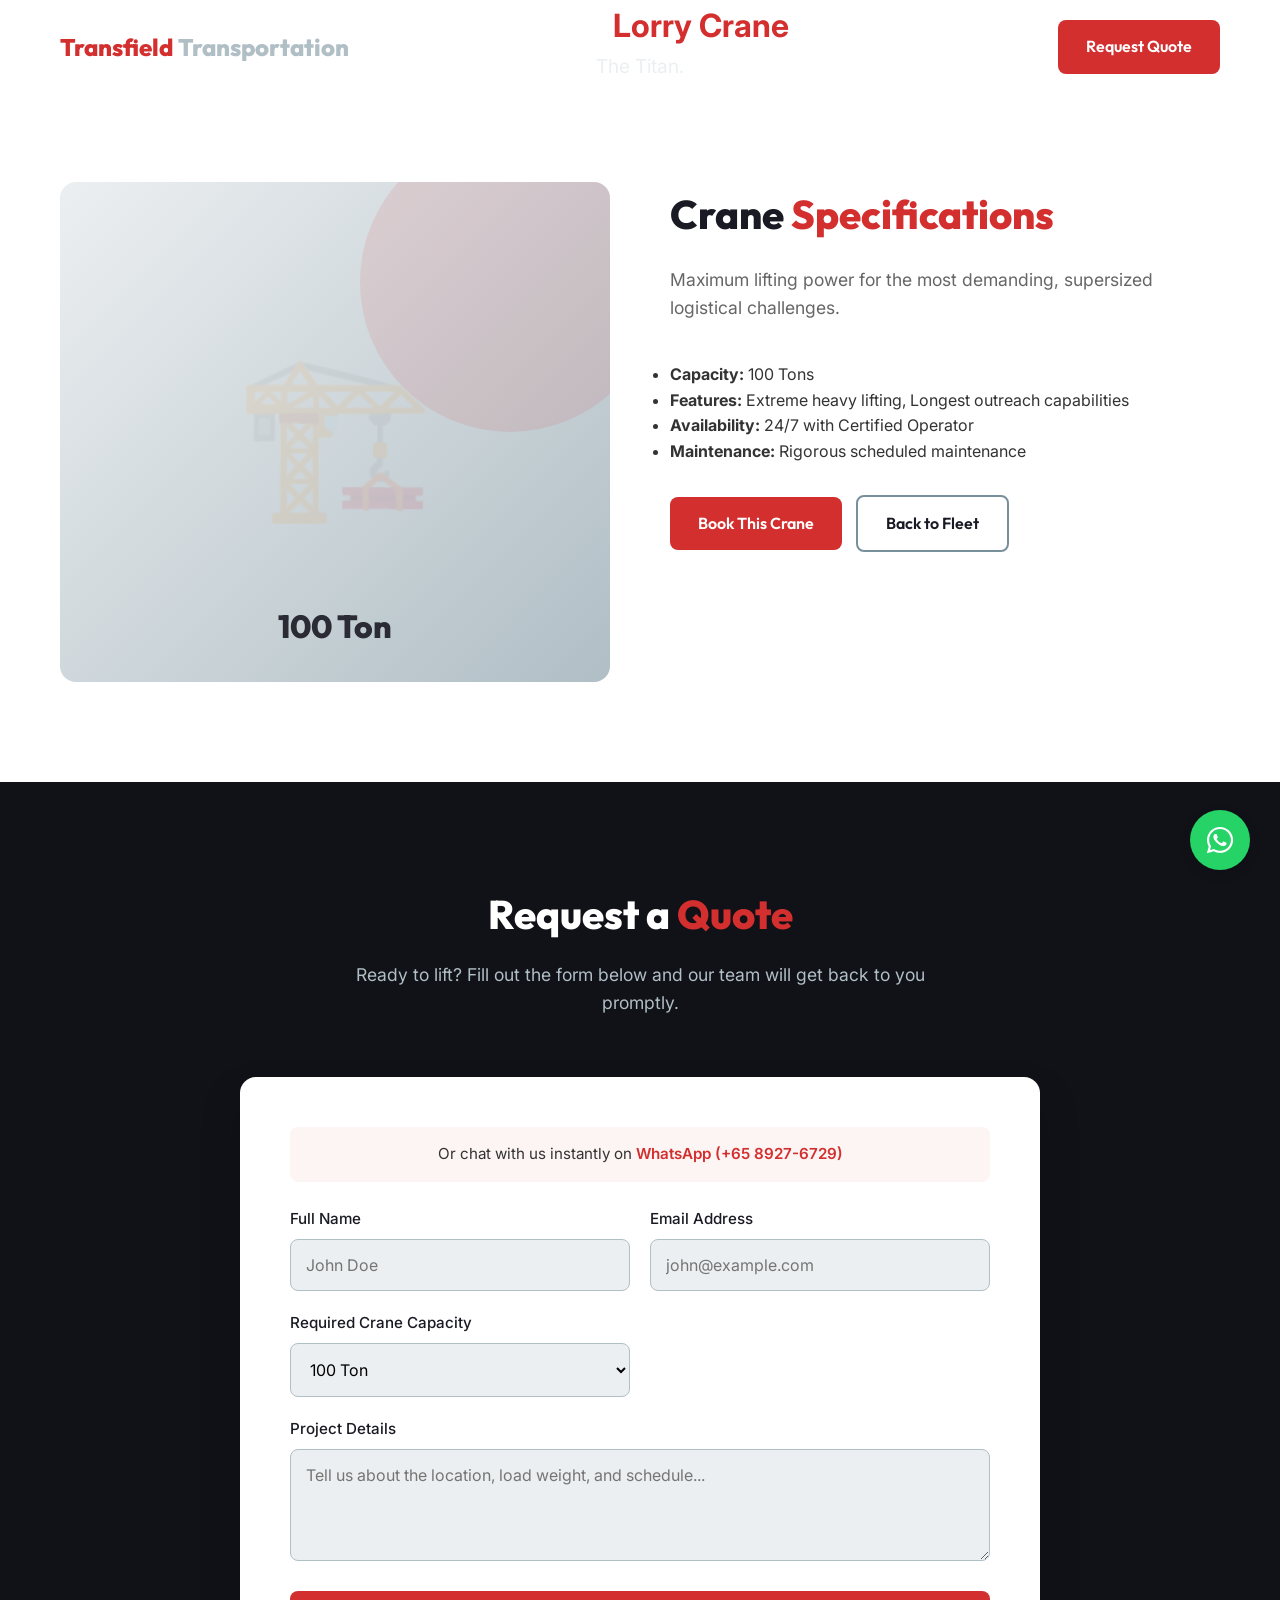
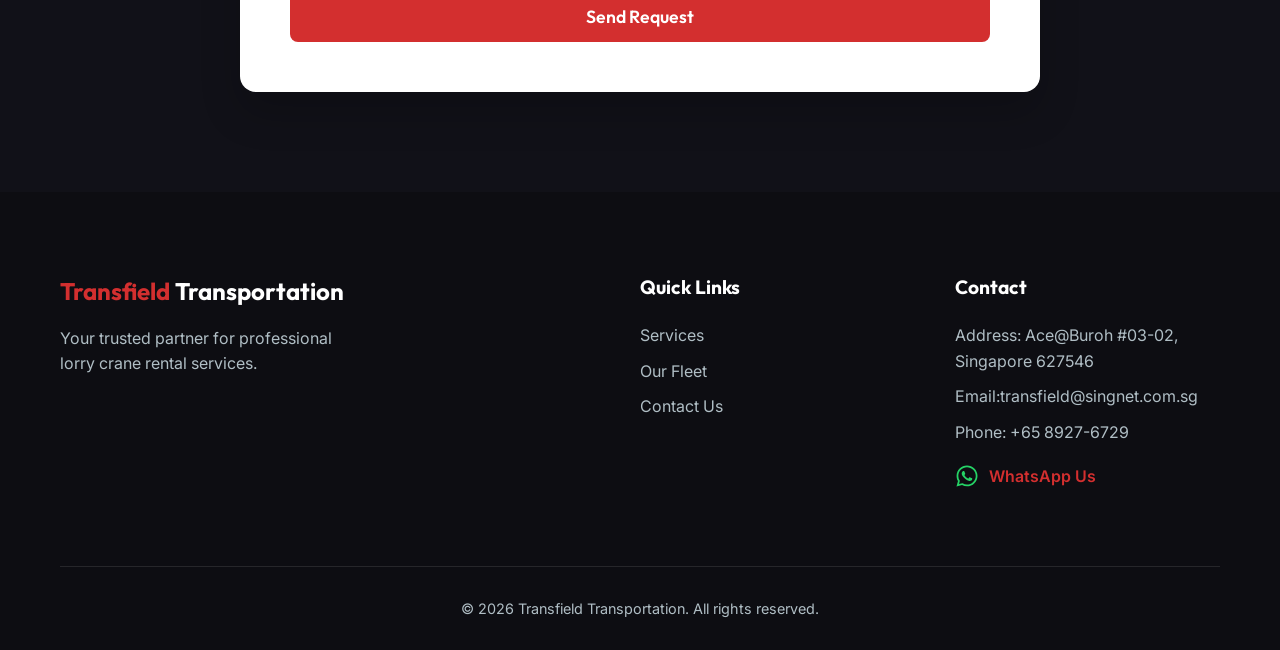
==== 100-ton.html @ 5f8f8758 "Add files via upload" ====
<!DOCTYPE html>
<html lang="en">
<head>
    <meta charset="UTF-8">
    <meta name="viewport" content="width=device-width, initial-scale=1.0">
    <title>100 Ton Lorry Crane Rental - Transfield Transportation</title>
    <meta name="description" content="Rent our 100 Ton lorry crane. The Titan. Maximum lifting power for the most demanding, supersized logistical challenges.">
    <link href="https://fonts.googleapis.com/css2?family=Outfit:wght@300;400;600;800&family=Inter:wght@400;500;700&display=swap" rel="stylesheet">
    <link rel="stylesheet" href="styles.css">
</head>
<body>
    <!-- Navigation -->
    <nav class="navbar scrolled" id="navbar">
        <div class="container nav-container">
            <a href="#" class="logo">
                <span class="logo-red">Transfield</span>
                <span class="logo-silver">Transportation</span>
            </a>
            <div class="nav-links">
                <a href="index.html#services">Services</a>
                <a href="index.html#fleet">Our Fleet</a>
                <a href="index.html#why-us">Why Choose Us</a>
                <a href="#contact" class="btn btn-primary">Request Quote</a>
            </div>
            <div class="hamburger" id="hamburger">
                <span></span>
                <span></span>
                <span></span>
            </div>
        </div>
    </nav>

    <!-- Page Hero Section -->
    <header class="page-hero">
        <div class="page-hero-overlay"></div>
        <div class="container hero-content text-center">
            <h1 class="fade-up text-white">100 Ton <span class="text-red">Lorry Crane</span></h1>
            <p class="fade-up delay-1 mx-auto text-white" style="margin: 0 auto; color: var(--clr-silver-light); font-size: 1.2rem;">The Titan.</p>
        </div>
    </header>

    <!-- Specs Section -->
    <section class="crane-specs section-padding">
        <div class="container">
            <div class="grid why-grid items-center">
                <div class="why-image fade-in">
                    <div class="image-placeholder">
                        <div class="circle-graphic"></div>
                        <div class="crane-silhouette">🏗️</div>
                        <div style="position: absolute; bottom: 30px; font-weight: 800; color: var(--clr-dark); font-family: var(--font-heading); font-size: 2rem; opacity: 0.9;">100 Ton</div>
                    </div>
                </div>
                <div class="why-content fade-up delay-1">
                    <h2>Crane <span class="text-red">Specifications</span></h2>
                    <p>Maximum lifting power for the most demanding, supersized logistical challenges.</p>
                    <ul class="spec-list">
                        <li><strong>Capacity:</strong> <span>100 Tons</span></li>
                        <li><strong>Features:</strong> <span>Extreme heavy lifting, Longest outreach capabilities</span></li>
                        <li><strong>Availability:</strong> <span>24/7 with Certified Operator</span></li>
                        <li><strong>Maintenance:</strong> <span>Rigorous scheduled maintenance</span></li>
                    </ul>
                    <div style="margin-top: 30px;">
                        <a href="#contact" class="btn btn-primary">Book This Crane</a>
                        <a href="index.html#fleet" class="btn btn-outline" style="color: var(--clr-dark); border-color: var(--clr-silver-dark); margin-left: 10px;" onmouseover="this.style.backgroundColor='var(--clr-silver-light)'" onmouseout="this.style.backgroundColor='transparent'">Back to Fleet</a>
                    </div>
                </div>
            </div>
        </div>
    </section>

    <!-- Contact Section -->
    <section class="contact section-padding bg-dark" id="contact">
        <div class="container">
            <div class="section-header text-center fade-in">
                <h2>Request a <span class="text-red">Quote</span></h2>
                <p>Ready to lift? Fill out the form below and our team will get back to you promptly.</p>
            </div>
            <div class="contact-form-wrapper fade-up">
                <div class="contact-methods">
                    <p class="contact-alternative">Or chat with us instantly on <a
                            href="https://api.whatsapp.com/send?phone=6589276729" target="_blank"
                            class="whatsapp-link">WhatsApp (+65 8927-6729)</a></p>
                </div>
                <form id="quoteForm" class="contact-form">
                    <div class="form-group">
                        <label for="name">Full Name</label>
                        <input type="text" id="name" required placeholder="John Doe">
                    </div>
                    <div class="form-group">
                        <label for="email">Email Address</label>
                        <input type="email" id="email" required placeholder="john@example.com">
                    </div>
                    <div class="form-group">
                        <label for="crane-type">Required Crane Capacity</label>
                        <select id="crane-type" required>
                            <option value="" disabled selected>Select an option</option>
                            <option value="25">25 Ton</option>
                            <option value="50">50 Ton</option>
                            <option value="80">80 Ton</option>
                            <option value="100" selected>100 Ton</option>
                            <option value="unsure">Not Sure / Consult Me</option>
                        </select>
                    </div>
                    <div class="form-group full-width">
                        <label for="message">Project Details</label>
                        <textarea id="message" rows="4" required
                            placeholder="Tell us about the location, load weight, and schedule..."></textarea>
                    </div>
                    <button type="submit" class="btn btn-primary btn-submit full-width">Send Request</button>
                </form>
            </div>
        </div>
    </section>

    <!-- Footer -->
    <footer class="footer">
        <div class="container">
            <div class="footer-grid">
                <div class="footer-brand">
                    <h3><span class="text-red">Transfield</span> Transportation</h3>
                    <p>Your trusted partner for professional lorry crane rental services.</p>
                </div>
                <div class="footer-links">
                    <h4>Quick Links</h4>
                    <a href="#services">Services</a>
                    <a href="#fleet">Our Fleet</a>
                    <a href="#contact">Contact Us</a>
                </div>
                <div class="footer-contact">
                    <h4>Contact</h4>
                    <p>Address: Ace@Buroh #03-02, Singapore 627546</p>
                    <p>Email:transfield@singnet.com.sg</p>
                    <p>Phone: +65 8927-6729</p>
                    <p><a href="https://api.whatsapp.com/send?phone=6589276729" target="_blank" class="whatsapp-link">
                            <svg class="whatsapp-icon" xmlns="http://www.w3.org/2000/svg" viewBox="0 0 448 512"
                                fill="#25D366">
                                <path
                                    d="M380.9 97.1C339 55.1 283.2 32 223.9 32c-122.4 0-222 99.6-222 222 0 39.1 10.2 77.3 29.6 111L0 480l117.7-30.9c32.4 17.7 68.9 27 106.1 27h.1c122.3 0 224.1-99.6 224.1-222 0-59.3-25.2-115-67.1-157zm-157 341.6c-33.2 0-65.7-8.9-94-25.7l-6.7-4-69.8 18.3L72 359.2l-4.4-7c-18.5-29.4-28.2-63.3-28.2-98.2 0-101.7 82.8-184.5 184.6-184.5 49.3 0 95.6 19.2 130.4 54.1 34.8 34.9 56.2 81.2 56.1 130.5 0 101.8-84.9 184.6-186.6 184.6zm101.2-138.2c-5.5-2.8-32.8-16.2-37.9-18-5.1-1.9-8.8-2.8-12.5 2.8-3.7 5.6-14.3 18-17.6 21.8-3.2 3.7-6.5 4.2-12 1.4-32.6-16.3-54-29.1-75.5-66-5.7-9.8 5.7-9.1 16.3-30.3 1.8-3.7.9-6.9-.5-9.7-1.4-2.8-12.5-30.1-17.1-41.2-4.5-10.8-9.1-9.3-12.5-9.5-3.2-.2-6.9-.2-10.6-.2-3.7 0-9.7 1.4-14.8 6.9-5.1 5.6-19.4 19-19.4 46.3 0 27.3 19.9 53.7 22.6 57.4 2.8 3.7 39.1 59.7 94.8 83.8 35.2 15.2 49 16.5 66.6 13.9 10.7-1.6 32.8-13.4 37.4-26.4 4.6-13 4.6-24.1 3.2-26.4-1.3-2.5-5-3.9-10.5-6.6z" />
                            </svg> WhatsApp Us</a></p>
                </div>
            </div>
            <div class="footer-bottom">
                <p>&copy; 2026 Transfield Transportation. All rights reserved.</p>
            </div>
        </div>
    </footer>

    <!-- Floating WhatsApp Button -->
    <a href="https://api.whatsapp.com/send?phone=6589276729" target="_blank" class="floating-whatsapp"
        aria-label="Chat with us on WhatsApp">
        <svg class="whatsapp-icon" xmlns="http://www.w3.org/2000/svg" viewBox="0 0 448 512" fill="#ffffff">
            <path
                d="M380.9 97.1C339 55.1 283.2 32 223.9 32c-122.4 0-222 99.6-222 222 0 39.1 10.2 77.3 29.6 111L0 480l117.7-30.9c32.4 17.7 68.9 27 106.1 27h.1c122.3 0 224.1-99.6 224.1-222 0-59.3-25.2-115-67.1-157zm-157 341.6c-33.2 0-65.7-8.9-94-25.7l-6.7-4-69.8 18.3L72 359.2l-4.4-7c-18.5-29.4-28.2-63.3-28.2-98.2 0-101.7 82.8-184.5 184.6-184.5 49.3 0 95.6 19.2 130.4 54.1 34.8 34.9 56.2 81.2 56.1 130.5 0 101.8-84.9 184.6-186.6 184.6zm101.2-138.2c-5.5-2.8-32.8-16.2-37.9-18-5.1-1.9-8.8-2.8-12.5 2.8-3.7 5.6-14.3 18-17.6 21.8-3.2 3.7-6.5 4.2-12 1.4-32.6-16.3-54-29.1-75.5-66-5.7-9.8 5.7-9.1 16.3-30.3 1.8-3.7.9-6.9-.5-9.7-1.4-2.8-12.5-30.1-17.1-41.2-4.5-10.8-9.1-9.3-12.5-9.5-3.2-.2-6.9-.2-10.6-.2-3.7 0-9.7 1.4-14.8 6.9-5.1 5.6-19.4 19-19.4 46.3 0 27.3 19.9 53.7 22.6 57.4 2.8 3.7 39.1 59.7 94.8 83.8 35.2 15.2 49 16.5 66.6 13.9 10.7-1.6 32.8-13.4 37.4-26.4 4.6-13 4.6-24.1 3.2-26.4-1.3-2.5-5-3.9-10.5-6.6z" />
        </svg>
    </a>

    <script src="script.js"></script>
</body>
</html>
---- styles.css ----
:root {
    /* Color Palette - Red & Silver theme */
    --clr-primary: #D32F2F;
    /* Deep Red */
    --clr-primary-hover: #B71C1C;
    --clr-silver: #B0BEC5;
    /* Silver/Grey */
    --clr-silver-dark: #78909C;
    --clr-silver-light: #ECEFF1;
    --clr-dark: #1A1A24;
    /* Deep Navy/Black for contrast */
    --clr-darker: #111118;
    --clr-white: #FFFFFF;
    --clr-text: #333333;
    --clr-text-light: #666666;

    /* Typography */
    --font-heading: 'Outfit', sans-serif;
    --font-body: 'Inter', sans-serif;

    /* Spacing & Layout */
    --transition: all 0.3s ease;
    --border-radius: 8px;
    --border-radius-lg: 16px;
    --box-shadow: 0 10px 30px rgba(0, 0, 0, 0.08);
}

* {
    margin: 0;
    padding: 0;
    box-sizing: border-box;
}

html {
    scroll-behavior: smooth;
}

body {
    font-family: var(--font-body);
    color: var(--clr-text);
    background-color: var(--clr-white);
    line-height: 1.6;
    overflow-x: hidden;
}

/* Utilities */
.container {
    max-width: 1200px;
    margin: 0 auto;
    padding: 0 20px;
}

.text-red {
    color: var(--clr-primary);
}

.text-silver {
    color: var(--clr-silver-dark);
}

.bg-light {
    background-color: var(--clr-silver-light);
}

.bg-dark {
    background-color: var(--clr-darker);
    color: var(--clr-white);
}

.text-center {
    text-align: center;
}

.section-padding {
    padding: 100px 0;
}

.section-header {
    margin-bottom: 60px;
}

.section-header h2 {
    font-family: var(--font-heading);
    font-size: 2.5rem;
    font-weight: 800;
    margin-bottom: 15px;
    color: var(--clr-dark);
}

.bg-dark .section-header h2 {
    color: var(--clr-white);
}

.section-header p {
    color: var(--clr-text-light);
    font-size: 1.1rem;
    max-width: 600px;
    margin: 0 auto;
}

.bg-dark .section-header p {
    color: var(--clr-silver);
}

.grid {
    display: grid;
    gap: 30px;
}

/* Buttons */
.btn {
    display: inline-block;
    padding: 14px 28px;
    border-radius: var(--border-radius);
    font-family: var(--font-heading);
    font-weight: 600;
    text-decoration: none;
    transition: var(--transition);
    cursor: pointer;
    border: none;
    font-size: 1rem;
}

.btn-primary {
    background-color: var(--clr-primary);
    color: var(--clr-white);
}

.btn-primary:hover {
    background-color: var(--clr-primary-hover);
    transform: translateY(-2px);
    box-shadow: 0 10px 20px rgba(211, 47, 47, 0.3);
}

.btn-outline {
    background-color: transparent;
    color: var(--clr-white);
    border: 2px solid var(--clr-white);
}

.btn-outline:hover {
    background-color: var(--clr-white);
    color: var(--clr-dark);
    transform: translateY(-2px);
}

/* Navigation */
.navbar {
    position: fixed;
    top: 0;
    left: 0;
    width: 100%;
    padding: 20px 0;
    z-index: 1000;
    transition: var(--transition);
}

.navbar.scrolled {
    background-color: rgba(26, 26, 36, 0.95);
    backdrop-filter: blur(10px);
    padding: 15px 0;
    box-shadow: 0 4px 20px rgba(0, 0, 0, 0.1);
}

.nav-container {
    display: flex;
    justify-content: space-between;
    align-items: center;
}

.logo {
    font-family: var(--font-heading);
    font-size: 1.5rem;
    font-weight: 800;
    text-decoration: none;
    display: flex;
    gap: 5px;
}

.logo-red {
    color: var(--clr-primary);
}

.logo-silver {
    color: var(--clr-silver);
}

.navbar.scrolled .logo-silver {
    color: var(--clr-white);
}

.nav-links {
    display: flex;
    align-items: center;
    gap: 30px;
}

.nav-links a:not(.btn) {
    color: var(--clr-white);
    text-decoration: none;
    font-weight: 500;
    transition: var(--transition);
    position: relative;
}

.nav-links a:not(.btn)::after {
    content: '';
    position: absolute;
    bottom: -5px;
    left: 0;
    width: 0;
    height: 2px;
    background-color: var(--clr-primary);
    transition: var(--transition);
}

.nav-links a:not(.btn):hover::after {
    width: 100%;
}

.hamburger {
    display: none;
    cursor: pointer;
    flex-direction: column;
    gap: 6px;
}

.hamburger span {
    display: block;
    width: 30px;
    height: 3px;
    background-color: var(--clr-white);
    transition: var(--transition);
}

/* Hero Section */
.hero {
    height: 100vh;
    min-height: 600px;
    position: relative;
    display: flex;
    align-items: center;
    background-image: url('./XE1456B-4.jpeg');
    background-color: #1A1A24;
    background-size: cover;
    background-position: center center;
    background-repeat: no-repeat;
}

.hero-overlay {
    position: absolute;
    top: 0;
    left: 0;
    width: 100%;
    height: 100%;
    background: linear-gradient(to right, rgba(26, 26, 36, 0.9) 0%, rgba(26, 26, 36, 0.6) 50%, rgba(26, 26, 36, 0.3) 100%);
}

.hero-content {
    position: relative;
    z-index: 10;
    color: var(--clr-white);
    max-width: 800px;
}

.hero h1 {
    font-family: var(--font-heading);
    font-size: 4.5rem;
    font-weight: 800;
    line-height: 1.1;
    margin-bottom: 20px;
}

.hero p {
    font-size: 1.25rem;
    color: var(--clr-silver-light);
    margin-bottom: 40px;
    max-width: 600px;
}

.hero-buttons {
    display: flex;
    gap: 20px;
}

/* Services */
.services-grid {
    grid-template-columns: repeat(auto-fit, minmax(300px, 1fr));
}

.card {
    background: var(--clr-white);
    padding: 40px 30px;
    border-radius: var(--border-radius-lg);
    box-shadow: var(--box-shadow);
    transition: var(--transition);
    border-bottom: 4px solid transparent;
}

.card:hover {
    transform: translateY(-10px);
    border-bottom-color: var(--clr-primary);
}

.card-icon {
    font-size: 3rem;
    margin-bottom: 20px;
}

.card h3 {
    font-family: var(--font-heading);
    font-size: 1.5rem;
    margin-bottom: 15px;
    color: var(--clr-dark);
}

.card p {
    color: var(--clr-text-light);
}

/* Fleet Section */
.fleet-grid {
    grid-template-columns: repeat(auto-fit, minmax(250px, 1fr));
}

.fleet-card {
    background: var(--clr-white);
    border-radius: var(--border-radius-lg);
    overflow: hidden;
    box-shadow: var(--box-shadow);
    transition: var(--transition);
    position: relative;
}

.fleet-card:hover {
    transform: scale(1.03);
}

.fleet-tonnage {
    background-color: var(--clr-primary);
    color: var(--clr-white);
    font-family: var(--font-heading);
    font-size: 2rem;
    font-weight: 800;
    padding: 30px 20px;
    text-align: center;
    position: relative;
    overflow: hidden;
}

.fleet-tonnage::after {
    content: '';
    position: absolute;
    top: 0;
    right: 0;
    bottom: 0;
    width: 50%;
    background: linear-gradient(to right, transparent, rgba(255, 255, 255, 0.1));
    transform: skewX(-20deg);
}

.fleet-details {
    padding: 30px 25px;
}

.fleet-details h3 {
    font-family: var(--font-heading);
    color: var(--clr-dark);
    margin-bottom: 10px;
}

.fleet-details p {
    color: var(--clr-text-light);
    font-size: 0.95rem;
    margin-bottom: 20px;
}

.fleet-specs {
    list-style: none;
}

.fleet-specs li {
    font-size: 0.9rem;
    color: var(--clr-dark);
    margin-bottom: 8px;
    font-weight: 500;
}

/* Why Us */
.why-grid {
    grid-template-columns: 1fr 1fr;
    gap: 60px;
}

.why-content h2 {
    font-family: var(--font-heading);
    font-size: 2.5rem;
    font-weight: 800;
    margin-bottom: 20px;
    color: var(--clr-dark);
}

.why-content>p {
    color: var(--clr-text-light);
    font-size: 1.1rem;
    margin-bottom: 40px;
}

.why-list {
    list-style: none;
    display: flex;
    flex-direction: column;
    gap: 25px;
}

.why-list li {
    display: flex;
    gap: 20px;
}

.check-icon {
    background-color: var(--clr-primary);
    color: var(--clr-white);
    width: 30px;
    height: 30px;
    border-radius: 50%;
    display: flex;
    align-items: center;
    justify-content: center;
    font-weight: bold;
    flex-shrink: 0;
}

.why-list h4 {
    font-family: var(--font-heading);
    color: var(--clr-dark);
    font-size: 1.2rem;
    margin-bottom: 5px;
}

.why-list p {
    color: var(--clr-text-light);
    font-size: 0.95rem;
}

.image-placeholder {
    width: 100%;
    height: 500px;
    background: linear-gradient(135deg, var(--clr-silver-light) 0%, var(--clr-silver) 100%);
    border-radius: var(--border-radius-lg);
    position: relative;
    display: flex;
    align-items: center;
    justify-content: center;
    overflow: hidden;
}

.circle-graphic {
    position: absolute;
    width: 300px;
    height: 300px;
    border-radius: 50%;
    background-color: var(--clr-primary);
    opacity: 0.1;
    top: -50px;
    right: -50px;
}

.crane-silhouette {
    font-size: 10rem;
    color: rgba(26, 26, 36, 0.1);
    z-index: 1;
}

/* Contact Form */
.contact-form-wrapper {
    max-width: 800px;
    margin: 0 auto;
    background: var(--clr-white);
    padding: 50px;
    border-radius: var(--border-radius-lg);
    box-shadow: 0 20px 40px rgba(0, 0, 0, 0.2);
}

.contact-form {
    display: grid;
    grid-template-columns: 1fr 1fr;
    gap: 20px;
}

.form-group {
    display: flex;
    flex-direction: column;
    gap: 8px;
}

.full-width {
    grid-column: 1 / -1;
}

.form-group label {
    font-weight: 500;
    color: var(--clr-dark);
    font-size: 0.95rem;
}

.form-group input,
.form-group select,
.form-group textarea {
    padding: 15px;
    border: 1px solid var(--clr-silver);
    border-radius: var(--border-radius);
    font-family: var(--font-body);
    font-size: 1rem;
    transition: var(--transition);
    background-color: var(--clr-silver-light);
}

.form-group input:focus,
.form-group select:focus,
.form-group textarea:focus {
    outline: none;
    border-color: var(--clr-primary);
    background-color: var(--clr-white);
    box-shadow: 0 0 0 3px rgba(211, 47, 47, 0.1);
}

.btn-submit {
    margin-top: 10px;
    font-size: 1.1rem;
}

/* Footer */
.footer {
    background-color: #0d0d12;
    color: var(--clr-silver);
    padding: 80px 0 30px;
}

.footer-grid {
    display: grid;
    grid-template-columns: 2fr 1fr 1fr;
    gap: 50px;
    margin-bottom: 60px;
}

.footer-brand h3 {
    font-family: var(--font-heading);
    font-size: 1.5rem;
    color: var(--clr-white);
    margin-bottom: 15px;
}

.footer-brand p {
    max-width: 300px;
}

.footer-links h4,
.footer-contact h4 {
    color: var(--clr-white);
    font-family: var(--font-heading);
    font-size: 1.2rem;
    margin-bottom: 20px;
}

.footer-links a {
    display: block;
    color: var(--clr-silver);
    text-decoration: none;
    margin-bottom: 10px;
    transition: var(--transition);
}

.footer-links a:hover {
    color: var(--clr-primary);
    transform: translateX(5px);
}

.footer-contact p {
    margin-bottom: 10px;
}

.footer-bottom {
    text-align: center;
    padding-top: 30px;
    border-top: 1px solid rgba(255, 255, 255, 0.1);
    font-size: 0.9rem;
}

/* Animations */
.fade-up {
    opacity: 0;
    transform: translateY(30px);
    transition: opacity 0.8s ease, transform 0.8s ease;
}

.fade-in {
    opacity: 0;
    transition: opacity 1s ease;
}

.fade-up.visible,
.fade-in.visible {
    opacity: 1;
    transform: translateY(0);
}

.delay-1 {
    transition-delay: 0.2s;
}

.delay-2 {
    transition-delay: 0.4s;
}

.delay-3 {
    transition-delay: 0.6s;
}

/* Responsive */
@media (max-width: 992px) {
    .hero h1 {
        font-size: 3.5rem;
    }

    .why-grid {
        grid-template-columns: 1fr;
    }

    .footer-grid {
        grid-template-columns: 1fr 1fr;
    }
}

@media (max-width: 768px) {
    .nav-links {
        position: absolute;
        top: 100%;
        left: 0;
        width: 100%;
        background-color: var(--clr-dark);
        flex-direction: column;
        padding: 30px 0;
        clip-path: polygon(0 0, 100% 0, 100% 0, 0 0);
        transition: clip-path 0.4s ease;
    }

    .nav-links.active {
        clip-path: polygon(0 0, 100% 0, 100% 100%, 0 100%);
    }

    .hamburger {
        display: flex;
    }

    .hamburger.active span:nth-child(1) {
        transform: translateY(9px) rotate(45deg);
    }

    .hamburger.active span:nth-child(2) {
        opacity: 0;
    }

    .hamburger.active span:nth-child(3) {
        transform: translateY(-9px) rotate(-45deg);
    }

    .hero h1 {
        font-size: 2.8rem;
    }

    .hero-buttons {
        flex-direction: column;
    }

    .contact-form {
        grid-template-columns: 1fr;
    }

    .footer-grid {
        grid-template-columns: 1fr;
        gap: 30px;
    }

    .contact-form-wrapper {
        padding: 30px 20px;
    }
}

/* WhatsApp Link Styling */
.whatsapp-link {
    color: var(--clr-primary);
    text-decoration: none;
    font-weight: 600;
    transition: var(--transition);
    display: inline-block;
}

.whatsapp-link:hover {
    color: var(--clr-primary-hover);
    transform: translateX(4px);
}

.contact-methods {
    text-align: center;
    margin-bottom: 25px;
    padding: 15px;
    background-color: rgba(211, 47, 47, 0.05);
    border-radius: var(--border-radius);
}

.contact-alternative {
    font-size: 0.95rem;
    color: var(--clr-text);
}

.footer-contact a.whatsapp-link {
    display: inline-flex;
    align-items: center;
    gap: 10px;
    margin-top: 8px;
}

.whatsapp-icon {
    width: 24px;
    height: 24px;
    display: block;
}

.floating-whatsapp {
    position: fixed;
    bottom: 30px;
    right: 30px;
    background-color: #25D366;
    color: white;
    width: 60px;
    height: 60px;
    border-radius: 50%;
    display: flex;
    align-items: center;
    justify-content: center;
    box-shadow: 0 4px 12px rgba(0, 0, 0, 0.15);
    z-index: 1000;
    transition: transform 0.3s ease, background-color 0.3s ease;
}

.floating-whatsapp .whatsapp-icon {
    width: 30px;
    height: 30px;
}

.floating-whatsapp:hover {
    background-color: #1EBE5D;
    transform: scale(1.1);
}

@media (max-width: 768px) {
    .floating-whatsapp {
        bottom: 20px;
        right: 20px;
        width: 50px;
        height: 50px;
    }
}
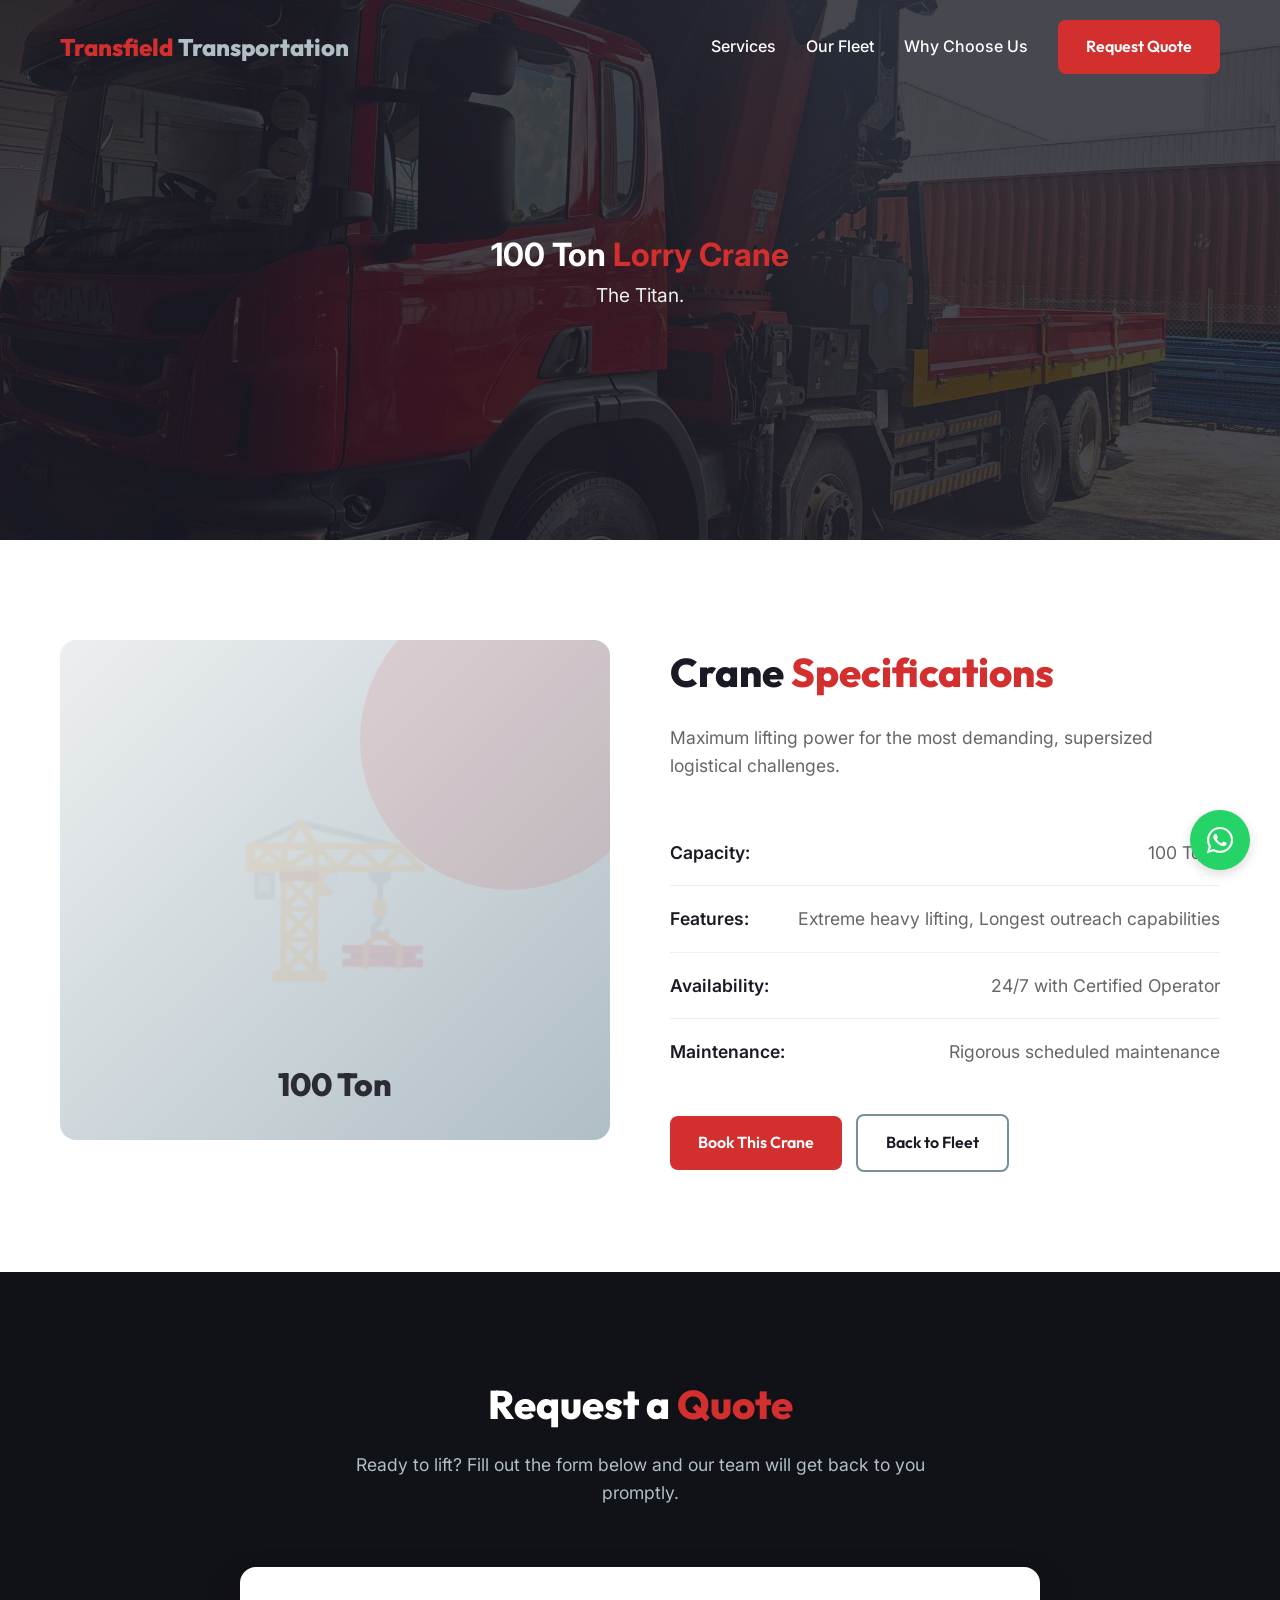
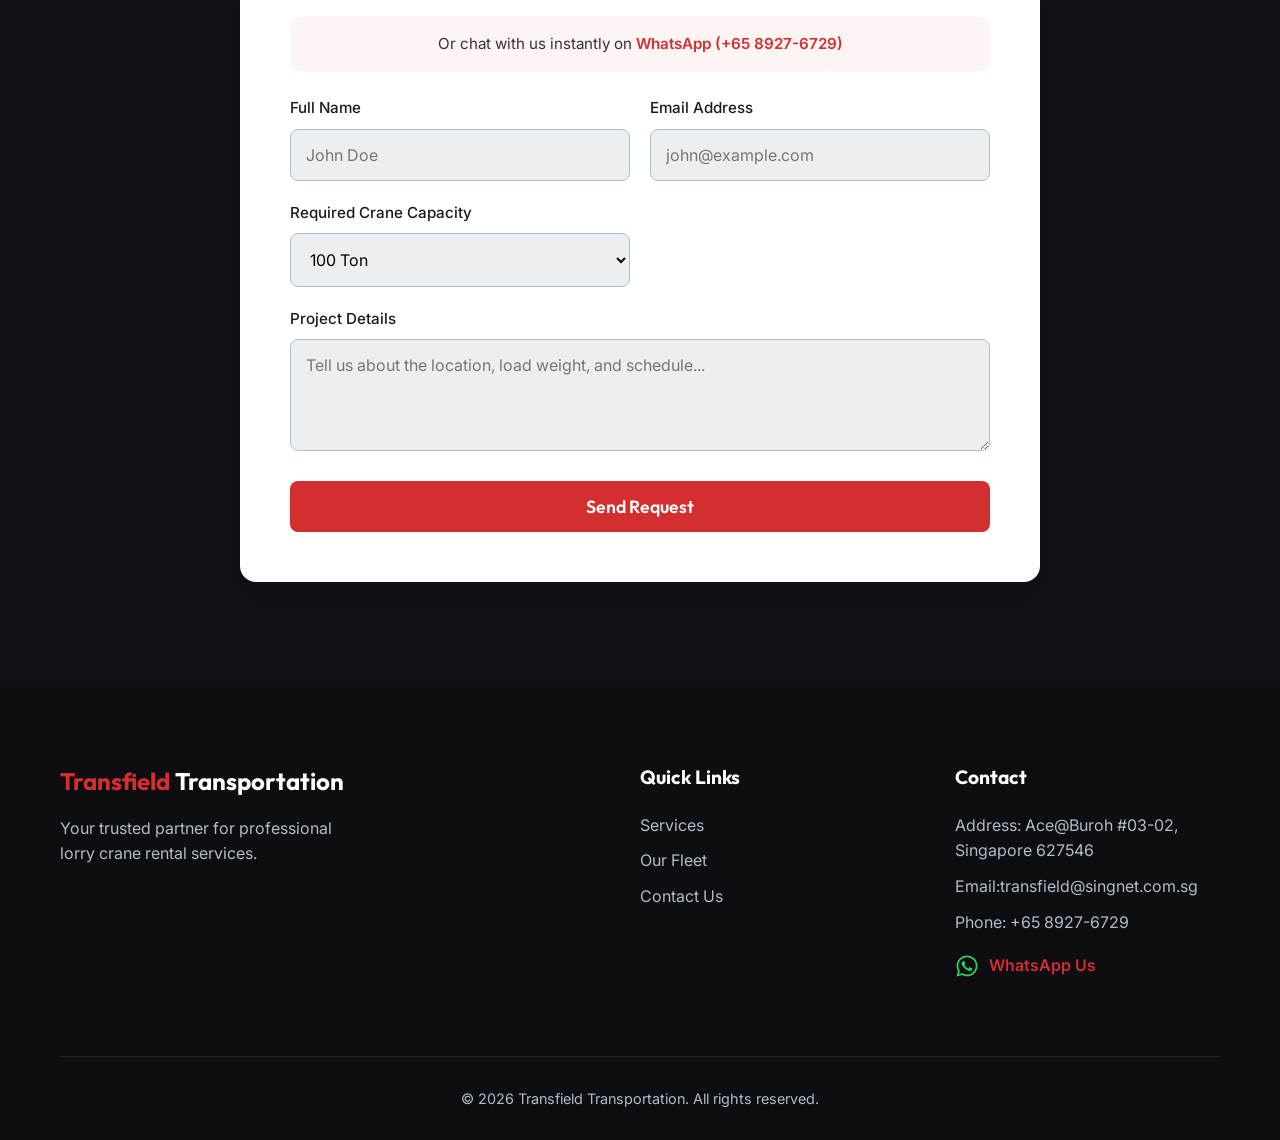
==== commit b7f99348: "Update 100-ton.html" ====
--- a/100-ton.html
+++ b/100-ton.html
@@ -12,7 +12,7 @@
     <!-- Navigation -->
     <nav class="navbar scrolled" id="navbar">
         <div class="container nav-container">
-            <a href="#" class="logo">
+            <a href="index.html" class="logo">
                 <span class="logo-red">Transfield</span>
                 <span class="logo-silver">Transportation</span>
             </a>
@@ -20,7 +20,7 @@
                 <a href="index.html#services">Services</a>
                 <a href="index.html#fleet">Our Fleet</a>
                 <a href="index.html#why-us">Why Choose Us</a>
-                <a href="#contact" class="btn btn-primary">Request Quote</a>
+                <a href="index.html#contact" class="btn btn-primary">Request Quote</a>
             </div>
             <div class="hamburger" id="hamburger">
                 <span></span>
@@ -60,7 +60,7 @@
                         <li><strong>Maintenance:</strong> <span>Rigorous scheduled maintenance</span></li>
                     </ul>
                     <div style="margin-top: 30px;">
-                        <a href="#contact" class="btn btn-primary">Book This Crane</a>
+                        <a href="index.html#contact" class="btn btn-primary">Book This Crane</a>
                         <a href="index.html#fleet" class="btn btn-outline" style="color: var(--clr-dark); border-color: var(--clr-silver-dark); margin-left: 10px;" onmouseover="this.style.backgroundColor='var(--clr-silver-light)'" onmouseout="this.style.backgroundColor='transparent'">Back to Fleet</a>
                     </div>
                 </div>
@@ -122,9 +122,9 @@
                 </div>
                 <div class="footer-links">
                     <h4>Quick Links</h4>
-                    <a href="#services">Services</a>
-                    <a href="#fleet">Our Fleet</a>
-                    <a href="#contact">Contact Us</a>
+                    <a href="index.html#services">Services</a>
+                    <a href="index.html#fleet">Our Fleet</a>
+                    <a href="index.html#contact">Contact Us</a>
                 </div>
                 <div class="footer-contact">
                     <h4>Contact</h4>
@@ -156,4 +156,4 @@
 
     <script src="script.js"></script>
 </body>
-</html>+</html>
--- a/styles.css
+++ b/styles.css
@@ -330,6 +330,9 @@
     box-shadow: var(--box-shadow);
     transition: var(--transition);
     position: relative;
+    display: flex;
+    flex-direction: column;
+    height: 100%;
 }
 
 .fleet-card:hover {
@@ -361,6 +364,9 @@
 
 .fleet-details {
     padding: 30px 25px;
+    display: flex;
+    flex-direction: column;
+    flex-grow: 1;
 }
 
 .fleet-details h3 {
@@ -762,3 +768,68 @@
         height: 50px;
     }
 }
+
+/* Individual Crane Pages */
+.page-hero {
+    height: 60vh;
+    min-height: 400px;
+    position: relative;
+    display: flex;
+    align-items: center;
+    justify-content: center;
+    background-color: #1A1A24;
+    background-image: url('./XE1456B-4.jpeg');
+    background-size: cover;
+    background-position: center center;
+    background-repeat: no-repeat;
+    text-align: center;
+}
+
+.page-hero-overlay {
+    position: absolute;
+    top: 0;
+    left: 0;
+    width: 100%;
+    height: 100%;
+    background: rgba(26, 26, 36, 0.8);
+}
+
+.page-hero .hero-content {
+    margin: 0 auto;
+    display: flex;
+    flex-direction: column;
+    align-items: center;
+}
+
+.crane-specs {
+    background-color: var(--clr-white);
+}
+
+.spec-list {
+    list-style: none;
+    font-size: 1.1rem;
+    line-height: 2;
+    margin-top: 20px;
+}
+
+.spec-list li {
+    border-bottom: 1px solid var(--clr-silver-light);
+    padding: 15px 0;
+    display: flex;
+    justify-content: space-between;
+    align-items: center;
+}
+
+.spec-list li:last-child {
+    border-bottom: none;
+}
+
+.spec-list li strong {
+    color: var(--clr-dark);
+    font-weight: 600;
+}
+
+.spec-list li span {
+    color: var(--clr-text-light);
+    text-align: right;
+}
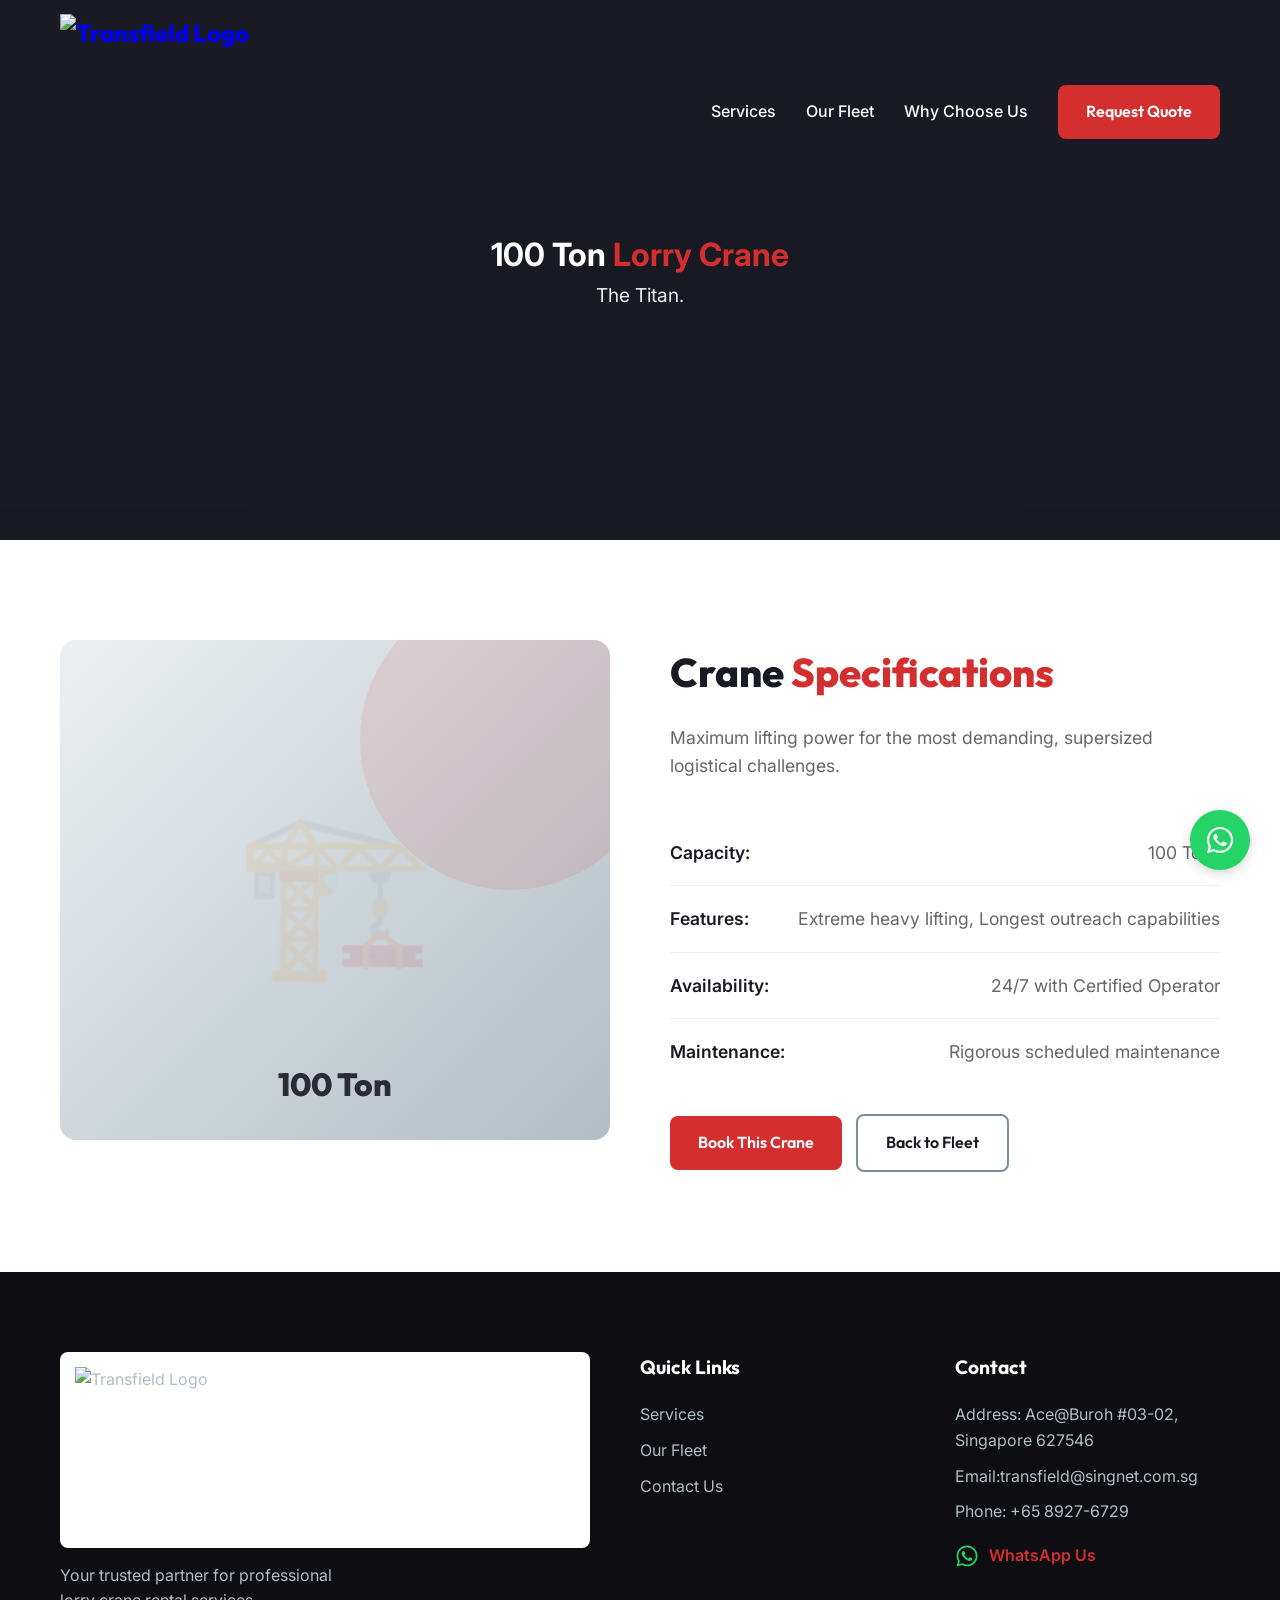
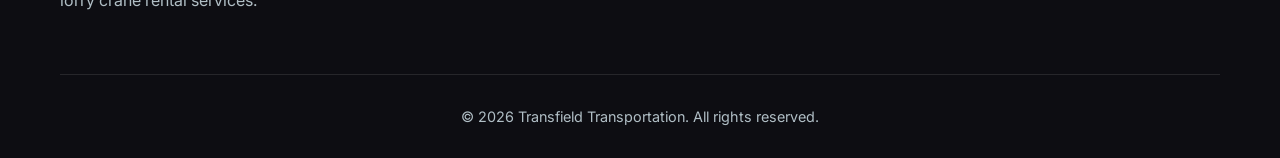
==== commit 87017323: "Update 100-ton.html" ====
--- a/100-ton.html
+++ b/100-ton.html
@@ -1,26 +1,31 @@
 <!DOCTYPE html>
 <html lang="en">
+
 <head>
     <meta charset="UTF-8">
     <meta name="viewport" content="width=device-width, initial-scale=1.0">
     <title>100 Ton Lorry Crane Rental - Transfield Transportation</title>
-    <meta name="description" content="Rent our 100 Ton lorry crane. The Titan. Maximum lifting power for the most demanding, supersized logistical challenges.">
-    <link href="https://fonts.googleapis.com/css2?family=Outfit:wght@300;400;600;800&family=Inter:wght@400;500;700&display=swap" rel="stylesheet">
+    <meta name="description"
+        content="Rent our 100 Ton lorry crane. The Titan. Maximum lifting power for the most demanding, supersized logistical challenges.">
+    <link
+        href="https://fonts.googleapis.com/css2?family=Outfit:wght@300;400;600;800&family=Inter:wght@400;500;700&display=swap"
+        rel="stylesheet">
+    <link rel="icon" type="image/png" href="assets/Translogo.png">
     <link rel="stylesheet" href="styles.css">
 </head>
+
 <body>
     <!-- Navigation -->
     <nav class="navbar scrolled" id="navbar">
         <div class="container nav-container">
             <a href="index.html" class="logo">
-                <span class="logo-red">Transfield</span>
-                <span class="logo-silver">Transportation</span>
+                <img src="assets/Translogo.png" alt="Transfield Logo" class="logo-img">
             </a>
             <div class="nav-links">
                 <a href="index.html#services">Services</a>
                 <a href="index.html#fleet">Our Fleet</a>
                 <a href="index.html#why-us">Why Choose Us</a>
-                <a href="index.html#contact" class="btn btn-primary">Request Quote</a>
+                <a href="quote.html" class="btn btn-primary">Request Quote</a>
             </div>
             <div class="hamburger" id="hamburger">
                 <span></span>
@@ -35,7 +40,8 @@
         <div class="page-hero-overlay"></div>
         <div class="container hero-content text-center">
             <h1 class="fade-up text-white">100 Ton <span class="text-red">Lorry Crane</span></h1>
-            <p class="fade-up delay-1 mx-auto text-white" style="margin: 0 auto; color: var(--clr-silver-light); font-size: 1.2rem;">The Titan.</p>
+            <p class="fade-up delay-1 mx-auto text-white"
+                style="margin: 0 auto; color: var(--clr-silver-light); font-size: 1.2rem;">The Titan.</p>
         </div>
     </header>
 
@@ -47,7 +53,9 @@
                     <div class="image-placeholder">
                         <div class="circle-graphic"></div>
                         <div class="crane-silhouette">🏗️</div>
-                        <div style="position: absolute; bottom: 30px; font-weight: 800; color: var(--clr-dark); font-family: var(--font-heading); font-size: 2rem; opacity: 0.9;">100 Ton</div>
+                        <div
+                            style="position: absolute; bottom: 30px; font-weight: 800; color: var(--clr-dark); font-family: var(--font-heading); font-size: 2rem; opacity: 0.9;">
+                            100 Ton</div>
                     </div>
                 </div>
                 <div class="why-content fade-up delay-1">
@@ -55,59 +63,19 @@
                     <p>Maximum lifting power for the most demanding, supersized logistical challenges.</p>
                     <ul class="spec-list">
                         <li><strong>Capacity:</strong> <span>100 Tons</span></li>
-                        <li><strong>Features:</strong> <span>Extreme heavy lifting, Longest outreach capabilities</span></li>
+                        <li><strong>Features:</strong> <span>Extreme heavy lifting, Longest outreach capabilities</span>
+                        </li>
                         <li><strong>Availability:</strong> <span>24/7 with Certified Operator</span></li>
                         <li><strong>Maintenance:</strong> <span>Rigorous scheduled maintenance</span></li>
                     </ul>
                     <div style="margin-top: 30px;">
-                        <a href="index.html#contact" class="btn btn-primary">Book This Crane</a>
-                        <a href="index.html#fleet" class="btn btn-outline" style="color: var(--clr-dark); border-color: var(--clr-silver-dark); margin-left: 10px;" onmouseover="this.style.backgroundColor='var(--clr-silver-light)'" onmouseout="this.style.backgroundColor='transparent'">Back to Fleet</a>
+                        <a href="quote.html" class="btn btn-primary">Book This Crane</a>
+                        <a href="index.html#fleet" class="btn btn-outline"
+                            style="color: var(--clr-dark); border-color: var(--clr-silver-dark); margin-left: 10px;"
+                            onmouseover="this.style.backgroundColor='var(--clr-silver-light)'"
+                            onmouseout="this.style.backgroundColor='transparent'">Back to Fleet</a>
                     </div>
                 </div>
-            </div>
-        </div>
-    </section>
-
-    <!-- Contact Section -->
-    <section class="contact section-padding bg-dark" id="contact">
-        <div class="container">
-            <div class="section-header text-center fade-in">
-                <h2>Request a <span class="text-red">Quote</span></h2>
-                <p>Ready to lift? Fill out the form below and our team will get back to you promptly.</p>
-            </div>
-            <div class="contact-form-wrapper fade-up">
-                <div class="contact-methods">
-                    <p class="contact-alternative">Or chat with us instantly on <a
-                            href="https://api.whatsapp.com/send?phone=6589276729" target="_blank"
-                            class="whatsapp-link">WhatsApp (+65 8927-6729)</a></p>
-                </div>
-                <form id="quoteForm" class="contact-form">
-                    <div class="form-group">
-                        <label for="name">Full Name</label>
-                        <input type="text" id="name" required placeholder="John Doe">
-                    </div>
-                    <div class="form-group">
-                        <label for="email">Email Address</label>
-                        <input type="email" id="email" required placeholder="john@example.com">
-                    </div>
-                    <div class="form-group">
-                        <label for="crane-type">Required Crane Capacity</label>
-                        <select id="crane-type" required>
-                            <option value="" disabled selected>Select an option</option>
-                            <option value="25">25 Ton</option>
-                            <option value="50">50 Ton</option>
-                            <option value="80">80 Ton</option>
-                            <option value="100" selected>100 Ton</option>
-                            <option value="unsure">Not Sure / Consult Me</option>
-                        </select>
-                    </div>
-                    <div class="form-group full-width">
-                        <label for="message">Project Details</label>
-                        <textarea id="message" rows="4" required
-                            placeholder="Tell us about the location, load weight, and schedule..."></textarea>
-                    </div>
-                    <button type="submit" class="btn btn-primary btn-submit full-width">Send Request</button>
-                </form>
             </div>
         </div>
     </section>
@@ -117,14 +85,14 @@
         <div class="container">
             <div class="footer-grid">
                 <div class="footer-brand">
-                    <h3><span class="text-red">Transfield</span> Transportation</h3>
+                    <img src="assets/Translogo.png" alt="Transfield Logo" class="footer-logo">
                     <p>Your trusted partner for professional lorry crane rental services.</p>
                 </div>
                 <div class="footer-links">
                     <h4>Quick Links</h4>
                     <a href="index.html#services">Services</a>
                     <a href="index.html#fleet">Our Fleet</a>
-                    <a href="index.html#contact">Contact Us</a>
+                    <a href="quote.html">Contact Us</a>
                 </div>
                 <div class="footer-contact">
                     <h4>Contact</h4>
@@ -156,4 +124,5 @@
 
     <script src="script.js"></script>
 </body>
+
 </html>
--- a/styles.css
+++ b/styles.css
@@ -150,7 +150,7 @@
     top: 0;
     left: 0;
     width: 100%;
-    padding: 20px 0;
+    padding: 14px 0;
     z-index: 1000;
     transition: var(--transition);
 }
@@ -158,7 +158,7 @@
 .navbar.scrolled {
     background-color: rgba(26, 26, 36, 0.95);
     backdrop-filter: blur(10px);
-    padding: 15px 0;
+    padding: 10px 0;
     box-shadow: 0 4px 20px rgba(0, 0, 0, 0.1);
 }
 
@@ -175,6 +175,19 @@
     text-decoration: none;
     display: flex;
     gap: 5px;
+    align-items: center;
+}
+
+.logo-img {
+    height: 196px;
+    width: auto;
+    max-width: 100%;
+    display: block;
+    transition: var(--transition);
+}
+
+.navbar.scrolled .logo-img {
+    height: 154px;
 }
 
 .logo-red {
@@ -240,7 +253,7 @@
     position: relative;
     display: flex;
     align-items: center;
-    background-image: url('./XE1456B-4.jpeg');
+    background-image: url('assets/XE1456B-4.jpeg');
     background-color: #1A1A24;
     background-size: cover;
     background-position: center center;
@@ -383,6 +396,7 @@
 
 .fleet-specs {
     list-style: none;
+    flex-grow: 1;
 }
 
 .fleet-specs li {
@@ -550,11 +564,15 @@
     margin-bottom: 60px;
 }
 
-.footer-brand h3 {
-    font-family: var(--font-heading);
-    font-size: 1.5rem;
-    color: var(--clr-white);
+.footer-logo {
+    height: 196px;
+    width: auto;
+    max-width: 100%;
     margin-bottom: 15px;
+    display: block;
+    background-color: var(--clr-white);
+    padding: 15px;
+    border-radius: 8px;
 }
 
 .footer-brand p {
@@ -832,4 +850,4 @@
 .spec-list li span {
     color: var(--clr-text-light);
     text-align: right;
-}+}
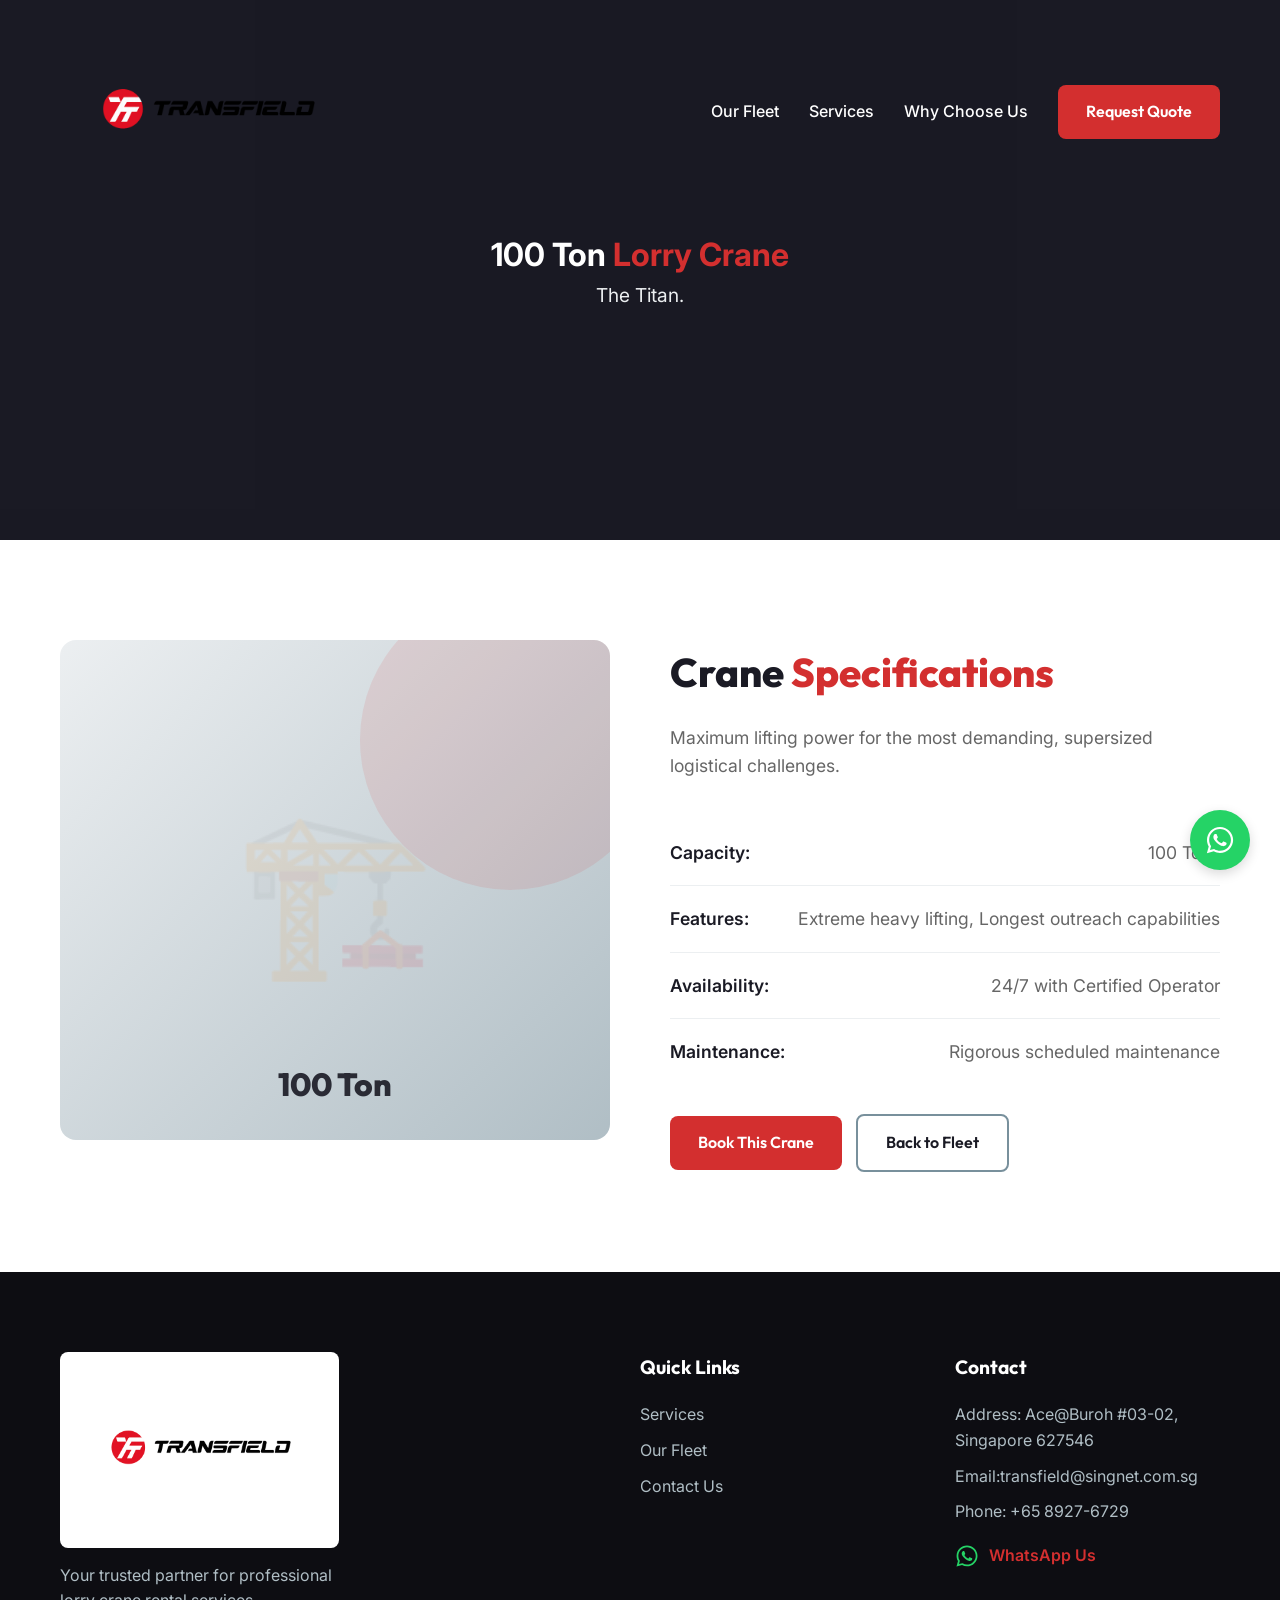
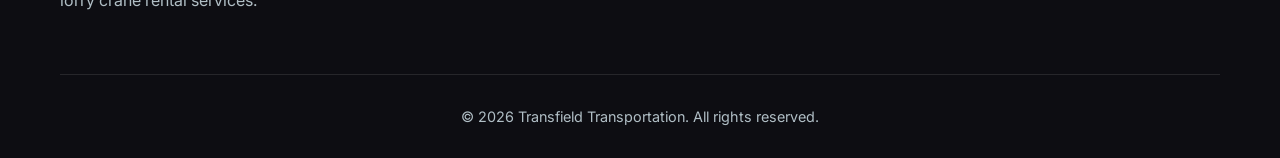
==== commit 30705b62: "Update 100-ton.html" ====
--- a/100-ton.html
+++ b/100-ton.html
@@ -22,8 +22,8 @@
                 <img src="assets/Translogo.png" alt="Transfield Logo" class="logo-img">
             </a>
             <div class="nav-links">
+                <a href="index.html#fleet">Our Fleet</a>
                 <a href="index.html#services">Services</a>
-                <a href="index.html#fleet">Our Fleet</a>
                 <a href="index.html#why-us">Why Choose Us</a>
                 <a href="quote.html" class="btn btn-primary">Request Quote</a>
             </div>
@@ -90,6 +90,7 @@
                 </div>
                 <div class="footer-links">
                     <h4>Quick Links</h4>
+
                     <a href="index.html#services">Services</a>
                     <a href="index.html#fleet">Our Fleet</a>
                     <a href="quote.html">Contact Us</a>
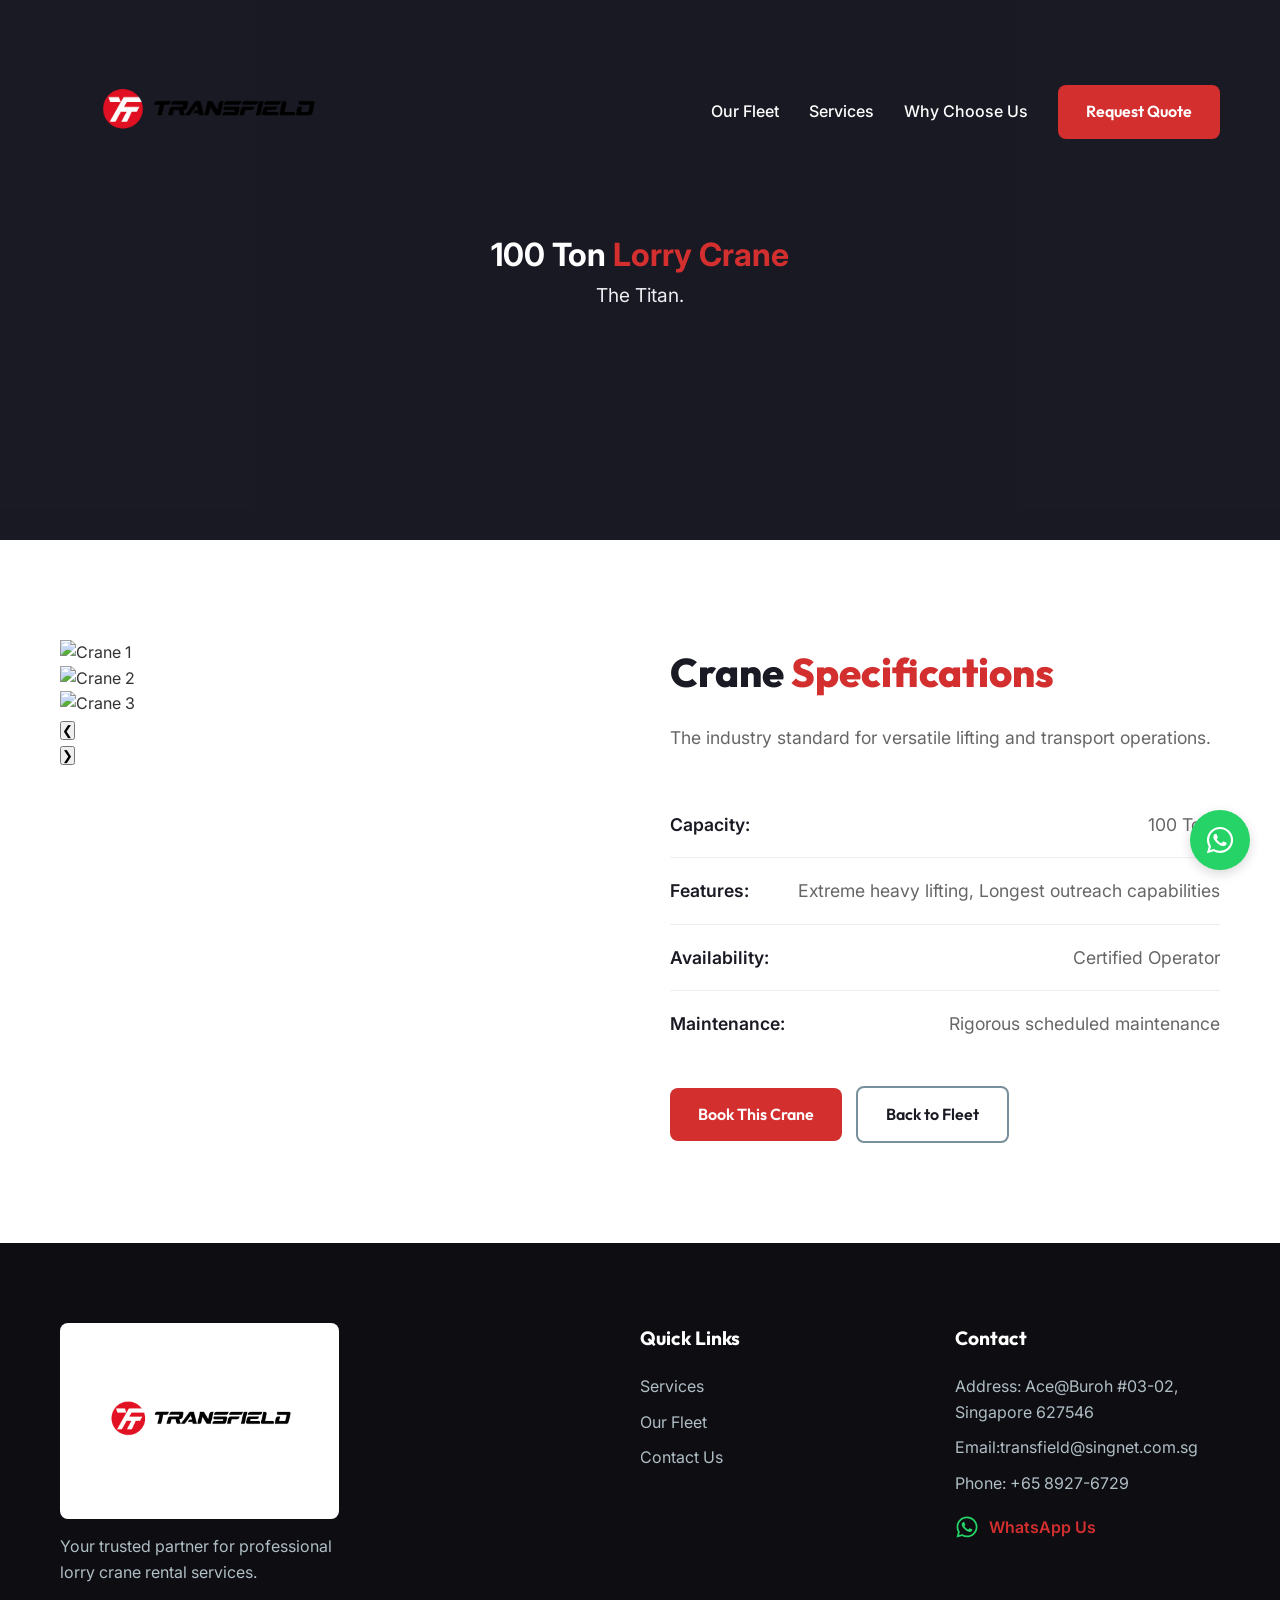
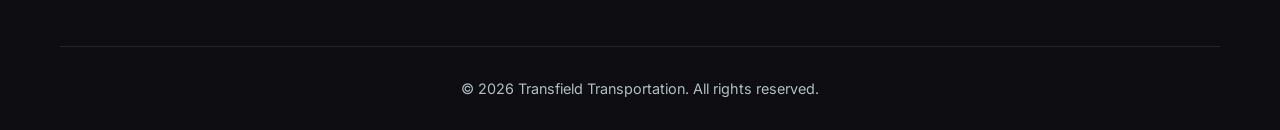
==== commit 973f32ec: "Update 100-ton.html" ====
--- a/100-ton.html
+++ b/100-ton.html
@@ -45,40 +45,67 @@
         </div>
     </header>
 
-    <!-- Specs Section -->
-    <section class="crane-specs section-padding">
-        <div class="container">
-            <div class="grid why-grid items-center">
-                <div class="why-image fade-in">
-                    <div class="image-placeholder">
-                        <div class="circle-graphic"></div>
-                        <div class="crane-silhouette">🏗️</div>
-                        <div
-                            style="position: absolute; bottom: 30px; font-weight: 800; color: var(--clr-dark); font-family: var(--font-heading); font-size: 2rem; opacity: 0.9;">
-                            100 Ton</div>
+           <!-- Specs Section -->
+<section class="crane-specs section-padding">
+    <div class="container">
+        <div class="grid why-grid items-center">
+
+            <!-- LEFT PHOTO SLIDER -->
+            <div class="why-image fade-in">
+                <div class="slider-container">
+
+                    <div class="slide active">
+                        <img src="assets/100-Ton-Lorry-Crane.jpeg" alt="Crane 1" class="crane-photo">
                     </div>
-                </div>
-                <div class="why-content fade-up delay-1">
-                    <h2>Crane <span class="text-red">Specifications</span></h2>
-                    <p>Maximum lifting power for the most demanding, supersized logistical challenges.</p>
-                    <ul class="spec-list">
-                        <li><strong>Capacity:</strong> <span>100 Tons</span></li>
-                        <li><strong>Features:</strong> <span>Extreme heavy lifting, Longest outreach capabilities</span>
-                        </li>
-                        <li><strong>Availability:</strong> <span>24/7 with Certified Operator</span></li>
-                        <li><strong>Maintenance:</strong> <span>Rigorous scheduled maintenance</span></li>
-                    </ul>
-                    <div style="margin-top: 30px;">
-                        <a href="quote.html" class="btn btn-primary">Book This Crane</a>
-                        <a href="index.html#fleet" class="btn btn-outline"
-                            style="color: var(--clr-dark); border-color: var(--clr-silver-dark); margin-left: 10px;"
-                            onmouseover="this.style.backgroundColor='var(--clr-silver-light)'"
-                            onmouseout="this.style.backgroundColor='transparent'">Back to Fleet</a>
+
+                    <div class="slide">
+                        <img src="assets/100-Ton-Lorry-Crane-2.png" alt="Crane 2" class="crane-photo crane-photo-2">
                     </div>
+
+                    <div class="slide">
+                        <img src="assets/100-Ton-Lorry-Crane-3.jpeg" alt="Crane 3" class="crane-photo">
+                    </div>
+
+                    <div class="slider-controls">
+                        <button class="slider-btn" id="prevBtn">&#10094;</button>
+
+                        <div class="dots">
+                            <span class="dot active"></span>
+                            <span class="dot"></span>
+                            <span class="dot"></span>
+                        </div>
+
+                        <button class="slider-btn" id="nextBtn">&#10095;</button>
+                    </div>
+
                 </div>
             </div>
+
+            <!-- RIGHT DESCRIPTION -->
+            <div class="why-content fade-up delay-1">
+                <h2>Crane <span class="text-red">Specifications</span></h2>
+                <p>The industry standard for versatile lifting and transport operations.</p>
+
+                <ul class="spec-list">
+                    <li><strong>Capacity:</strong> <span>100 Tons</span></li>
+                    <li><strong>Features:</strong> <span>Extreme heavy lifting, Longest outreach capabilities</span></li>
+                    <li><strong>Availability:</strong> <span> Certified Operator</span></li>
+                    <li><strong>Maintenance:</strong> <span>Rigorous scheduled maintenance</span></li>
+                </ul>
+
+                <div style="margin-top: 30px;">
+                    <a href="quote.html" class="btn btn-primary">Book This Crane</a>
+                    <a href="index.html#fleet"
+                       class="btn btn-outline"
+                       style="color: var(--clr-dark); border-color: var(--clr-silver-dark); margin-left: 10px;">
+                        Back to Fleet
+                    </a>
+                </div>
+            </div>
+
         </div>
-    </section>
+    </div>
+</section>
 
     <!-- Footer -->
     <footer class="footer">
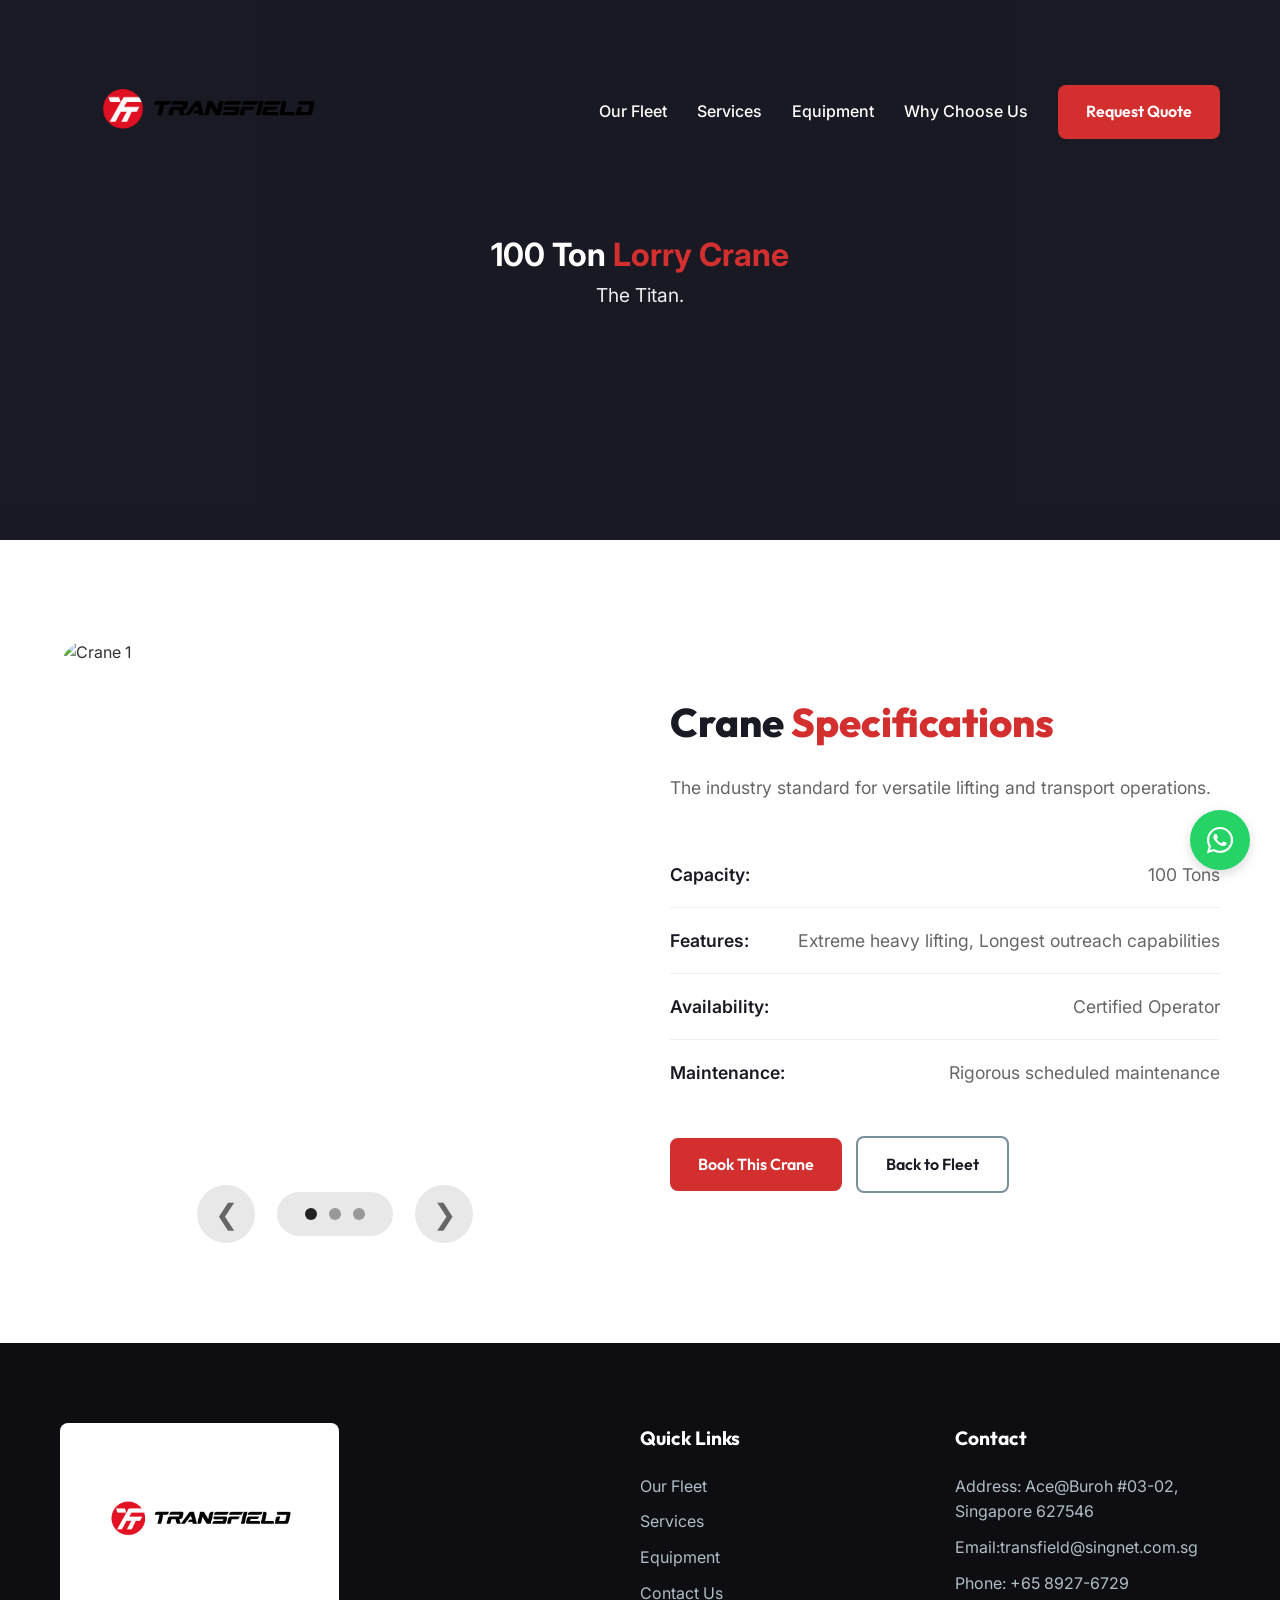
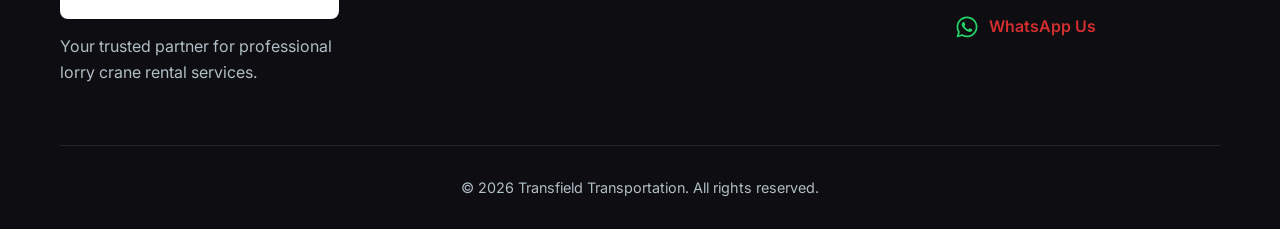
==== commit 6dc77751: "Update 100-ton.html" ====
--- a/100-ton.html
+++ b/100-ton.html
@@ -24,6 +24,7 @@
             <div class="nav-links">
                 <a href="index.html#fleet">Our Fleet</a>
                 <a href="index.html#services">Services</a>
+                 <a href="equipment.html">Equipment</a>
                 <a href="index.html#why-us">Why Choose Us</a>
                 <a href="quote.html" class="btn btn-primary">Request Quote</a>
             </div>
@@ -117,9 +118,9 @@
                 </div>
                 <div class="footer-links">
                     <h4>Quick Links</h4>
-
-                    <a href="index.html#services">Services</a>
-                    <a href="index.html#fleet">Our Fleet</a>
+                    <a href="#fleet">Our Fleet</a>
+                    <a href="#services">Services</a>
+                    <a href="equipment.html">Equipment</a>
                     <a href="quote.html">Contact Us</a>
                 </div>
                 <div class="footer-contact">
--- a/styles.css
+++ b/styles.css
@@ -851,3 +851,176 @@
     color: var(--clr-text-light);
     text-align: right;
 }
+
+/* SLIDER for Photo of Crane */
+.slider-container {
+    width: 100%;
+    max-width: 700px;
+}
+
+/* EACH SLIDE */
+.slide {
+    display: none;
+}
+
+.slide.active {
+    display: block;
+}
+
+/* IMAGE */
+.crane-photo {
+    width: 100%;
+    height: 550px;
+    object-fit: cover;
+    border-radius: 35px;
+    display: block;
+}
+
+/* CONTROLS BELOW IMAGE */
+.slider-controls {
+    display: flex;
+    justify-content: center;
+    align-items: center;
+    gap: 22px;
+    margin-top: 25px;
+}
+
+/* BUTTONS */
+.slider-btn {
+    width: 58px;
+    height: 58px;
+    border: none;
+    border-radius: 50%;
+    background: #e8e8e8;
+    color: #666;
+    font-size: 28px;
+    cursor: pointer;
+    transition: 0.3s ease;
+}
+
+.slider-btn:hover {
+    background: #d9d9d9;
+}
+
+/* DOT CONTAINER */
+.dots {
+    display: flex;
+    align-items: center;
+    gap: 12px;
+    background: #e8e8e8;
+    padding: 16px 28px;
+    border-radius: 50px;
+}
+
+/* DOTS */
+.dot {
+    width: 12px;
+    height: 12px;
+    background: #9a9a9a;
+    border-radius: 50%;
+    transition: 0.3s;
+}
+
+.dot.active {
+    background: #333;
+}
+
+/* MAKE IMAGE + INFO SIDE BY SIDE */
+.why-grid {
+    display: grid;
+    grid-template-columns: 1fr 1fr;
+    gap: 60px;
+    align-items: center;
+}
+
+/* IMAGE */
+.crane-photo {
+    width: 100%;
+    height: 520px;
+    object-fit: cover;
+    border-radius: 30px;
+    display: block;
+}
+
+/* SLIDER */
+.slider-container {
+    width: 100%;
+}
+
+/* SLIDES */
+.slide {
+    display: none;
+}
+
+.slide.active {
+    display: block;
+}
+
+/* CONTROLS */
+.slider-controls {
+    display: flex;
+    justify-content: center;
+    align-items: center;
+    gap: 22px;
+    margin-top: 25px;
+}
+
+/* BUTTONS */
+.slider-btn {
+    width: 58px;
+    height: 58px;
+    border: none;
+    border-radius: 50%;
+    background: #e8e8e8;
+    font-size: 28px;
+    cursor: pointer;
+}
+
+/* DOTS */
+.dots {
+    display: flex;
+    gap: 12px;
+    background: #e8e8e8;
+    padding: 16px 28px;
+    border-radius: 50px;
+}
+
+.dot {
+    width: 12px;
+    height: 12px;
+    background: #999;
+    border-radius: 50%;
+}
+
+.dot.active {
+    background: #222;
+}
+
+/* MOBILE */
+@media (max-width: 768px) {
+
+    .why-grid {
+        grid-template-columns: 1fr;
+    }
+
+   .crane-photo {
+    width: 100%;
+    aspect-ratio: 16 / 10; /* keeps image box natural */
+    object-fit: cover;
+    object-position: center;
+    border-radius: 30px;
+    display: block;
+}
+}
+.crane-photo-2 {
+    object-fit: cover;
+    object-position: center center;
+    background: #f2f2f2;
+    padding: 6px;
+}
+.why-grid {
+    display: grid;
+    grid-template-columns: 1fr 1fr;
+    gap: 60px;
+    align-items: center;
+}
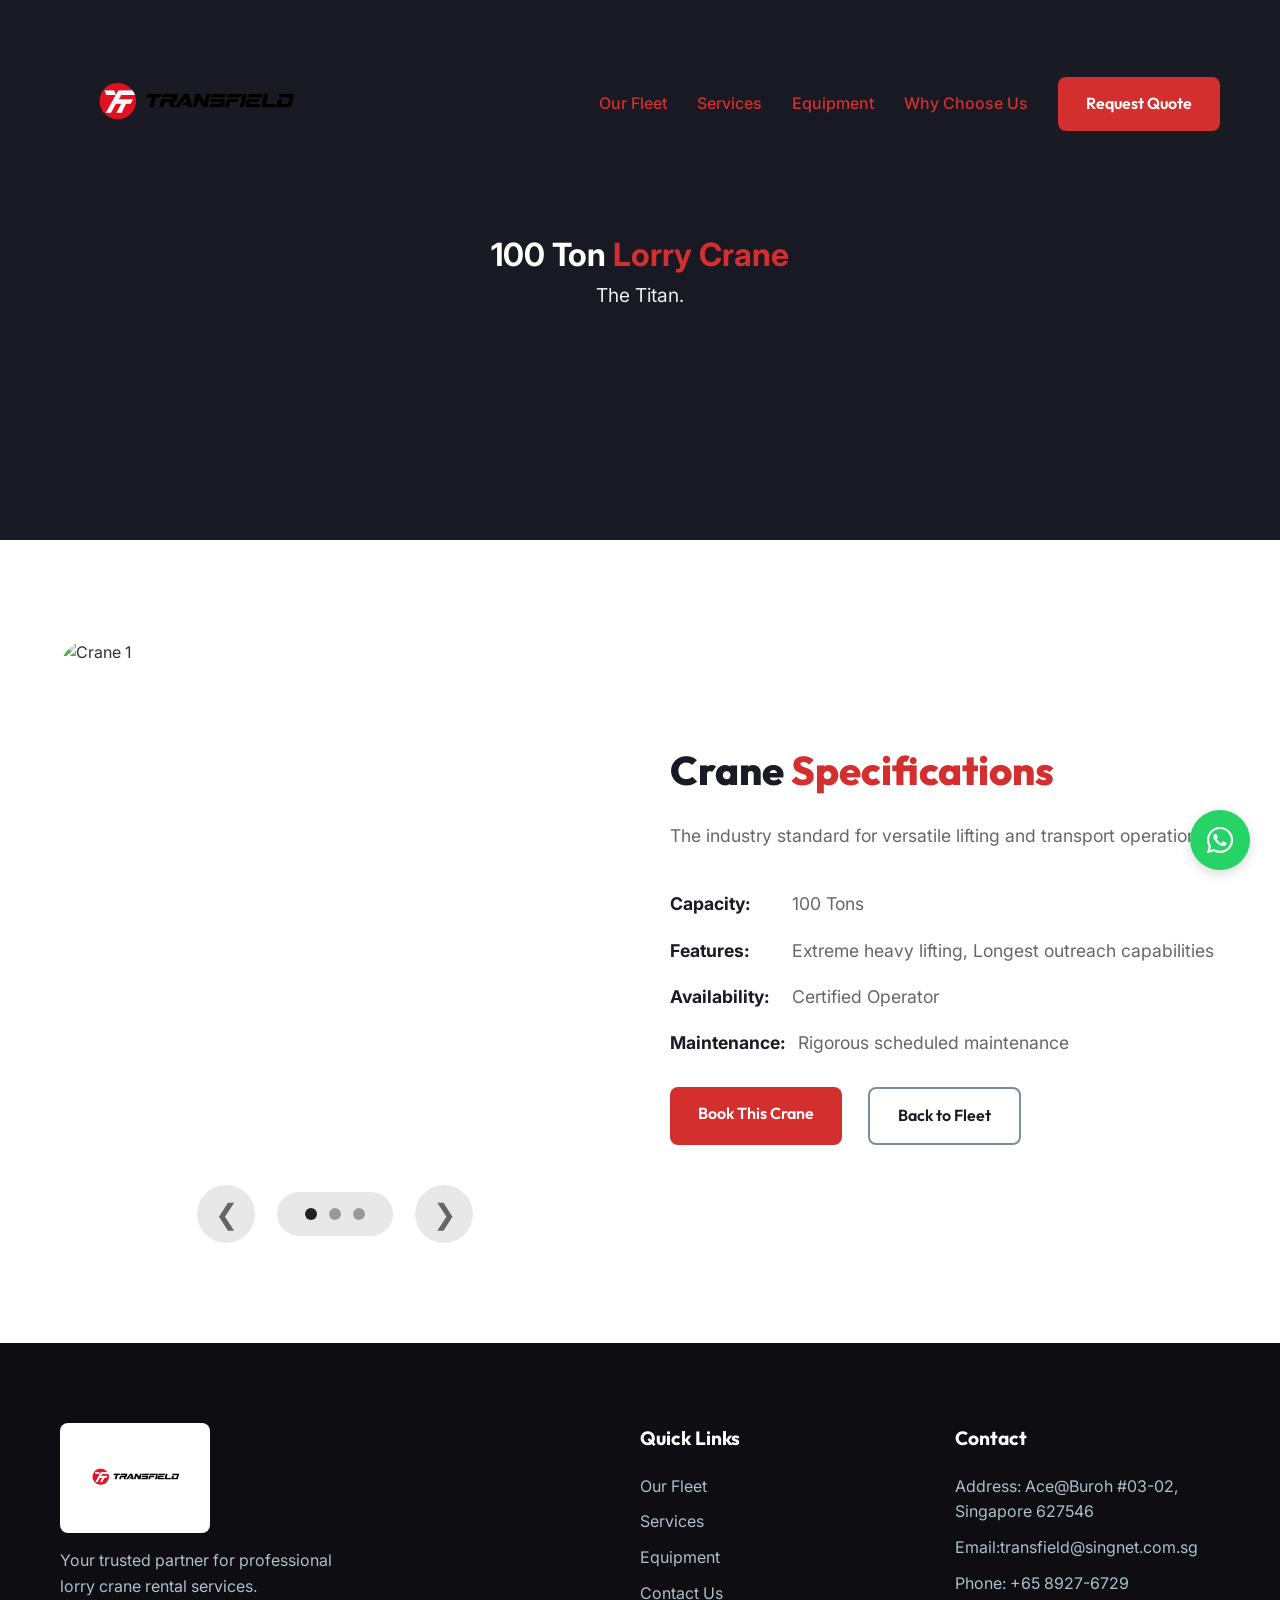
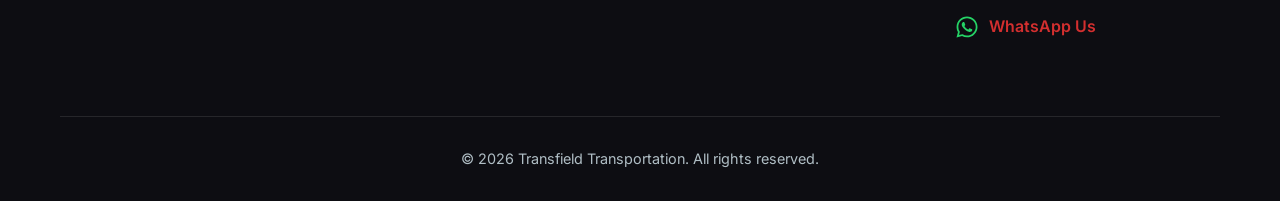
==== commit 711fdf5f: "Update 100-ton.html" ====
--- a/100-ton.html
+++ b/100-ton.html
@@ -94,11 +94,18 @@
                     <li><strong>Maintenance:</strong> <span>Rigorous scheduled maintenance</span></li>
                 </ul>
 
-                <div style="margin-top: 30px;">
-                    <a href="quote.html" class="btn btn-primary">Book This Crane</a>
+                <div class="crane-action-buttons">
+
+                    <a href="quote.html" class="btn btn-primary">
+                        Book This Crane
+                    </a>
+
                     <a href="index.html#fleet"
                        class="btn btn-outline"
-                       style="color: var(--clr-dark); border-color: var(--clr-silver-dark); margin-left: 10px;">
+                       style="color: var(--clr-dark);
+                              border-color: var(--clr-silver-dark);
+                              margin-left: 10px;">
+
                         Back to Fleet
                     </a>
                 </div>
@@ -120,7 +127,7 @@
                     <h4>Quick Links</h4>
                     <a href="#fleet">Our Fleet</a>
                     <a href="#services">Services</a>
-                    <a href="equipment.html">Equipment</a>
+                    <a href="Equipment.html">Equipment</a>
                     <a href="quote.html">Contact Us</a>
                 </div>
                 <div class="footer-contact">
--- a/styles.css
+++ b/styles.css
@@ -1,14 +1,11 @@
 :root {
     /* Color Palette - Red & Silver theme */
     --clr-primary: #D32F2F;
-    /* Deep Red */
     --clr-primary-hover: #B71C1C;
     --clr-silver: #B0BEC5;
-    /* Silver/Grey */
     --clr-silver-dark: #78909C;
     --clr-silver-light: #ECEFF1;
     --clr-dark: #1A1A24;
-    /* Deep Navy/Black for contrast */
     --clr-darker: #111118;
     --clr-white: #FFFFFF;
     --clr-text: #333333;
@@ -43,6 +40,12 @@
     overflow-x: hidden;
 }
 
+img,
+video,
+iframe {
+    max-width: 100%;
+}
+
 /* Utilities */
 .container {
     max-width: 1200px;
@@ -79,7 +82,8 @@
     margin-bottom: 60px;
 }
 
-.section-header h2 {
+.section-header h2,
+.why-content h2 {
     font-family: var(--font-heading);
     font-size: 2.5rem;
     font-weight: 800;
@@ -179,7 +183,7 @@
 }
 
 .logo-img {
-    height: 196px;
+    height: 180px;
     width: auto;
     max-width: 100%;
     display: block;
@@ -187,7 +191,7 @@
 }
 
 .navbar.scrolled .logo-img {
-    height: 154px;
+    height: 140px;
 }
 
 .logo-red {
@@ -209,7 +213,7 @@
 }
 
 .nav-links a:not(.btn) {
-    color: var(--clr-white);
+    color: var(--clr-primary);
     text-decoration: none;
     font-weight: 500;
     transition: var(--transition);
@@ -406,21 +410,12 @@
     font-weight: 500;
 }
 
-/* Why Us */
-.why-grid {
-    grid-template-columns: 1fr 1fr;
-    gap: 60px;
-}
-
+/* Why Choose Us */
 .why-content h2 {
-    font-family: var(--font-heading);
-    font-size: 2.5rem;
-    font-weight: 800;
     margin-bottom: 20px;
-    color: var(--clr-dark);
-}
-
-.why-content>p {
+}
+
+.why-content > p {
     color: var(--clr-text-light);
     font-size: 1.1rem;
     margin-bottom: 40px;
@@ -550,168 +545,7 @@
     font-size: 1.1rem;
 }
 
-/* Footer */
-.footer {
-    background-color: #0d0d12;
-    color: var(--clr-silver);
-    padding: 80px 0 30px;
-}
-
-.footer-grid {
-    display: grid;
-    grid-template-columns: 2fr 1fr 1fr;
-    gap: 50px;
-    margin-bottom: 60px;
-}
-
-.footer-logo {
-    height: 196px;
-    width: auto;
-    max-width: 100%;
-    margin-bottom: 15px;
-    display: block;
-    background-color: var(--clr-white);
-    padding: 15px;
-    border-radius: 8px;
-}
-
-.footer-brand p {
-    max-width: 300px;
-}
-
-.footer-links h4,
-.footer-contact h4 {
-    color: var(--clr-white);
-    font-family: var(--font-heading);
-    font-size: 1.2rem;
-    margin-bottom: 20px;
-}
-
-.footer-links a {
-    display: block;
-    color: var(--clr-silver);
-    text-decoration: none;
-    margin-bottom: 10px;
-    transition: var(--transition);
-}
-
-.footer-links a:hover {
-    color: var(--clr-primary);
-    transform: translateX(5px);
-}
-
-.footer-contact p {
-    margin-bottom: 10px;
-}
-
-.footer-bottom {
-    text-align: center;
-    padding-top: 30px;
-    border-top: 1px solid rgba(255, 255, 255, 0.1);
-    font-size: 0.9rem;
-}
-
-/* Animations */
-.fade-up {
-    opacity: 0;
-    transform: translateY(30px);
-    transition: opacity 0.8s ease, transform 0.8s ease;
-}
-
-.fade-in {
-    opacity: 0;
-    transition: opacity 1s ease;
-}
-
-.fade-up.visible,
-.fade-in.visible {
-    opacity: 1;
-    transform: translateY(0);
-}
-
-.delay-1 {
-    transition-delay: 0.2s;
-}
-
-.delay-2 {
-    transition-delay: 0.4s;
-}
-
-.delay-3 {
-    transition-delay: 0.6s;
-}
-
-/* Responsive */
-@media (max-width: 992px) {
-    .hero h1 {
-        font-size: 3.5rem;
-    }
-
-    .why-grid {
-        grid-template-columns: 1fr;
-    }
-
-    .footer-grid {
-        grid-template-columns: 1fr 1fr;
-    }
-}
-
-@media (max-width: 768px) {
-    .nav-links {
-        position: absolute;
-        top: 100%;
-        left: 0;
-        width: 100%;
-        background-color: var(--clr-dark);
-        flex-direction: column;
-        padding: 30px 0;
-        clip-path: polygon(0 0, 100% 0, 100% 0, 0 0);
-        transition: clip-path 0.4s ease;
-    }
-
-    .nav-links.active {
-        clip-path: polygon(0 0, 100% 0, 100% 100%, 0 100%);
-    }
-
-    .hamburger {
-        display: flex;
-    }
-
-    .hamburger.active span:nth-child(1) {
-        transform: translateY(9px) rotate(45deg);
-    }
-
-    .hamburger.active span:nth-child(2) {
-        opacity: 0;
-    }
-
-    .hamburger.active span:nth-child(3) {
-        transform: translateY(-9px) rotate(-45deg);
-    }
-
-    .hero h1 {
-        font-size: 2.8rem;
-    }
-
-    .hero-buttons {
-        flex-direction: column;
-    }
-
-    .contact-form {
-        grid-template-columns: 1fr;
-    }
-
-    .footer-grid {
-        grid-template-columns: 1fr;
-        gap: 30px;
-    }
-
-    .contact-form-wrapper {
-        padding: 30px 20px;
-    }
-}
-
-/* WhatsApp Link Styling */
+/* WhatsApp */
 .whatsapp-link {
     color: var(--clr-primary);
     text-decoration: none;
@@ -778,16 +612,98 @@
     transform: scale(1.1);
 }
 
-@media (max-width: 768px) {
-    .floating-whatsapp {
-        bottom: 20px;
-        right: 20px;
-        width: 50px;
-        height: 50px;
-    }
-}
-
-/* Individual Crane Pages */
+/* Footer */
+.footer {
+    background-color: #0d0d12;
+    color: var(--clr-silver);
+    padding: 80px 0 30px;
+}
+
+.footer-grid {
+    display: grid;
+    grid-template-columns: 2fr 1fr 1fr;
+    gap: 50px;
+    margin-bottom: 60px;
+}
+
+.footer-logo {
+    height: 110px;
+    width: auto;
+    max-width: 100%;
+    margin-bottom: 15px;
+    display: block;
+    background-color: var(--clr-white);
+    padding: 15px;
+    border-radius: 8px;
+}
+
+.footer-brand p {
+    max-width: 300px;
+}
+
+.footer-links h4,
+.footer-contact h4 {
+    color: var(--clr-white);
+    font-family: var(--font-heading);
+    font-size: 1.2rem;
+    margin-bottom: 20px;
+}
+
+.footer-links a {
+    display: block;
+    color: var(--clr-silver);
+    text-decoration: none;
+    margin-bottom: 10px;
+    transition: var(--transition);
+}
+
+.footer-links a:hover {
+    color: var(--clr-primary);
+    transform: translateX(5px);
+}
+
+.footer-contact p {
+    margin-bottom: 10px;
+}
+
+.footer-bottom {
+    text-align: center;
+    padding-top: 30px;
+    border-top: 1px solid rgba(255, 255, 255, 0.1);
+    font-size: 0.9rem;
+}
+
+/* Animations */
+.fade-up {
+    opacity: 0;
+    transform: translateY(30px);
+    transition: opacity 0.8s ease, transform 0.8s ease;
+}
+
+.fade-in {
+    opacity: 0;
+    transition: opacity 1s ease;
+}
+
+.fade-up.visible,
+.fade-in.visible {
+    opacity: 1;
+    transform: translateY(0);
+}
+
+.delay-1 {
+    transition-delay: 0.2s;
+}
+
+.delay-2 {
+    transition-delay: 0.4s;
+}
+
+.delay-3 {
+    transition-delay: 0.6s;
+}
+
+/* Individual Crane & Equipment Pages */
 .page-hero {
     height: 60vh;
     min-height: 400px;
@@ -796,10 +712,8 @@
     align-items: center;
     justify-content: center;
     background-color: #1A1A24;
-    background-image: url('./XE1456B-4.jpeg');
     background-size: cover;
-    background-position: center center;
-    background-repeat: no-repeat;
+    background-position: center;
     text-align: center;
 }
 
@@ -823,42 +737,24 @@
     background-color: var(--clr-white);
 }
 
-.spec-list {
-    list-style: none;
-    font-size: 1.1rem;
-    line-height: 2;
-    margin-top: 20px;
-}
-
-.spec-list li {
-    border-bottom: 1px solid var(--clr-silver-light);
-    padding: 15px 0;
-    display: flex;
-    justify-content: space-between;
-    align-items: center;
-}
-
-.spec-list li:last-child {
-    border-bottom: none;
-}
-
-.spec-list li strong {
-    color: var(--clr-dark);
-    font-weight: 600;
-}
-
-.spec-list li span {
-    color: var(--clr-text-light);
-    text-align: right;
-}
-
-/* SLIDER for Photo of Crane */
+.why-grid,
+.equipment-grid {
+    display: grid;
+    grid-template-columns: repeat(2, minmax(0, 1fr));
+    gap: 60px;
+    align-items: center;
+}
+
+.equipment-card {
+    max-width: 100%;
+}
+
 .slider-container {
     width: 100%;
     max-width: 700px;
-}
-
-/* EACH SLIDE */
+    margin: 0 auto;
+}
+
 .slide {
     display: none;
 }
@@ -867,16 +763,22 @@
     display: block;
 }
 
-/* IMAGE */
 .crane-photo {
     width: 100%;
-    height: 550px;
+    height: 520px;
     object-fit: cover;
-    border-radius: 35px;
+    object-position: center;
+    border-radius: 30px;
     display: block;
 }
 
-/* CONTROLS BELOW IMAGE */
+.crane-photo-2 {
+    object-fit: cover;
+    object-position: center center;
+    background: #f2f2f2;
+    padding: 6px;
+}
+
 .slider-controls {
     display: flex;
     justify-content: center;
@@ -885,7 +787,6 @@
     margin-top: 25px;
 }
 
-/* BUTTONS */
 .slider-btn {
     width: 58px;
     height: 58px;
@@ -902,83 +803,9 @@
     background: #d9d9d9;
 }
 
-/* DOT CONTAINER */
 .dots {
     display: flex;
     align-items: center;
-    gap: 12px;
-    background: #e8e8e8;
-    padding: 16px 28px;
-    border-radius: 50px;
-}
-
-/* DOTS */
-.dot {
-    width: 12px;
-    height: 12px;
-    background: #9a9a9a;
-    border-radius: 50%;
-    transition: 0.3s;
-}
-
-.dot.active {
-    background: #333;
-}
-
-/* MAKE IMAGE + INFO SIDE BY SIDE */
-.why-grid {
-    display: grid;
-    grid-template-columns: 1fr 1fr;
-    gap: 60px;
-    align-items: center;
-}
-
-/* IMAGE */
-.crane-photo {
-    width: 100%;
-    height: 520px;
-    object-fit: cover;
-    border-radius: 30px;
-    display: block;
-}
-
-/* SLIDER */
-.slider-container {
-    width: 100%;
-}
-
-/* SLIDES */
-.slide {
-    display: none;
-}
-
-.slide.active {
-    display: block;
-}
-
-/* CONTROLS */
-.slider-controls {
-    display: flex;
-    justify-content: center;
-    align-items: center;
-    gap: 22px;
-    margin-top: 25px;
-}
-
-/* BUTTONS */
-.slider-btn {
-    width: 58px;
-    height: 58px;
-    border: none;
-    border-radius: 50%;
-    background: #e8e8e8;
-    font-size: 28px;
-    cursor: pointer;
-}
-
-/* DOTS */
-.dots {
-    display: flex;
     gap: 12px;
     background: #e8e8e8;
     padding: 16px 28px;
@@ -990,37 +817,287 @@
     height: 12px;
     background: #999;
     border-radius: 50%;
+    transition: 0.3s;
 }
 
 .dot.active {
     background: #222;
 }
 
-/* MOBILE */
+/* Specification List */
+.spec-list {
+    list-style: none;
+    max-width: 700px;
+    margin-top: 30px;
+    padding: 0;
+    font-size: 1.1rem;
+}
+
+.spec-list li {
+    display: flex;
+    align-items: flex-start;
+    justify-content: flex-start;
+    gap: 12px;
+    margin-bottom: 18px;
+    text-align: left;
+}
+
+.spec-list li:last-child {
+    border-bottom: none;
+}
+
+.spec-list li strong {
+    min-width: 110px;
+    text-align: left;
+    font-weight: 700;
+    color: var(--clr-dark);
+}
+
+.spec-list li span {
+    flex: 1;
+    text-align: left;
+    color: var(--clr-text-light);
+}
+
+/* Tablet */
+@media (max-width: 992px) {
+    .hero h1 {
+        font-size: 3.5rem;
+    }
+
+    .why-grid,
+    .equipment-grid {
+        grid-template-columns: 1fr;
+        gap: 30px;
+        text-align: center;
+    }
+
+    .footer-grid {
+        grid-template-columns: 1fr 1fr;
+    }
+}
+
+/* Mobile */
 @media (max-width: 768px) {
-
-    .why-grid {
+    .container {
+        padding: 0 16px;
+    }
+
+    .section-padding {
+        padding: 60px 0;
+    }
+
+    .section-header h2,
+    .why-content h2 {
+        font-size: 2rem;
+    }
+
+    .navbar {
+        min-height: 120px;
+        padding: 8px 0;
+    }
+
+    .logo-img,
+    .navbar.scrolled .logo-img {
+        height: 128px;
+    }
+
+    .nav-links {
+        position: absolute;
+        top: 100%;
+        left: 0;
+        width: 100%;
+        background-color: var(--clr-dark);
+        display: flex;
+        flex-direction: column;
+        align-items: center;
+        padding: 30px 0;
+        gap: 20px;
+        clip-path: polygon(0 0, 100% 0, 100% 0, 0 0);
+        transition: clip-path 0.4s ease;
+        z-index: 999;
+    }
+
+    .nav-links.active {
+        clip-path: polygon(0 0, 100% 0, 100% 100%, 0 100%);
+    }
+
+    .hamburger {
+        display: flex;
+        z-index: 1001;
+    }
+
+    .hamburger.active span:nth-child(1) {
+        transform: translateY(9px) rotate(45deg);
+    }
+
+    .hamburger.active span:nth-child(2) {
+        opacity: 0;
+    }
+
+    .hamburger.active span:nth-child(3) {
+        transform: translateY(-9px) rotate(-45deg);
+    }
+
+    .hero {
+        min-height: 680px;
+        height: auto;
+        padding: 140px 0 70px;
+    }
+
+    .hero h1 {
+        font-size: clamp(2.2rem, 10vw, 2.8rem);
+    }
+
+    .hero p {
+        font-size: 1rem;
+    }
+
+    .hero-buttons {
+        flex-direction: column;
+        align-items: stretch;
+        gap: 18px;
+    }
+
+    .hero-buttons .btn,
+    .page-hero .btn {
+        width: 100%;
+        text-align: center;
+    }
+
+    .hero-buttons .btn:not(:last-child),
+    .page-hero .btn:not(:last-child) {
+        margin-bottom: 18px;
+    }
+
+    .services-grid,
+    .fleet-grid,
+    .contact-form,
+    .footer-grid {
         grid-template-columns: 1fr;
     }
 
-   .crane-photo {
+    .contact-form-wrapper {
+        padding: 30px 20px;
+    }
+
+    .why-grid,
+    .equipment-grid {
+        grid-template-columns: 1fr;
+        gap: 30px;
+        text-align: center;
+    }
+
+    .crane-photo {
+        height: auto;
+        aspect-ratio: 16 / 10;
+        border-radius: 20px;
+    }
+
+    .slider-container {
+        max-width: 100%;
+    }
+
+    .slider-btn {
+        width: 46px;
+        height: 46px;
+        font-size: 22px;
+    }
+
+    .dots {
+        padding: 12px 20px;
+    }
+
+    .spec-list {
+        width: 100%;
+        padding: 0 10px;
+    }
+
+    .spec-list li {
+        display: flex;
+        flex-direction: column;
+        align-items: center;
+        text-align: center;
+        gap: 2px;
+        margin-bottom: 24px;
+    }
+
+    .spec-list li strong {
+        min-width: unset;
+        text-align: center;
+        font-size: 1rem;
+    }
+
+    .spec-list li span {
+        width: 100%;
+        text-align: center;
+        font-size: 0.95rem;
+        line-height: 1.5;
+    }
+
+    .floating-whatsapp {
+        bottom: 20px;
+        right: 20px;
+        width: 50px;
+        height: 50px;
+    }
+
+    .footer-logo {
+        height: 80px;
+    }
+}
+
+/* Small Mobile */
+@media (max-width: 480px) {
+    .btn {
+        width: 100%;
+        text-align: center;
+    }
+
+    .page-hero {
+        min-height: 320px;
+        height: auto;
+        padding: 120px 0 60px;
+    }
+}
+
+/* Perfect mobile button alignment */
+@media (max-width: 768px) {
+
+  .spec-list + div {
+    display: flex;
+    flex-direction: column;
+    align-items: center;
+    gap: 18px;
     width: 100%;
-    aspect-ratio: 16 / 10; /* keeps image box natural */
-    object-fit: cover;
-    object-position: center;
-    border-radius: 30px;
-    display: block;
-}
-}
-.crane-photo-2 {
-    object-fit: cover;
-    object-position: center center;
-    background: #f2f2f2;
-    padding: 6px;
-}
-.why-grid {
-    display: grid;
-    grid-template-columns: 1fr 1fr;
-    gap: 60px;
-    align-items: center;
-}
+  }
+
+  .spec-list + div .btn {
+    width: 100%;
+    max-width: 320px;
+    margin: 0 !important;
+    display: flex;
+    justify-content: center;
+    align-items: center;
+    text-align: center;
+  }
+}
+.crane-action-buttons {
+    margin-top: 30px;
+    display: flex;
+    gap: 16px;
+}
+
+@media (max-width: 768px) {
+    .crane-action-buttons {
+        flex-direction: column;
+        gap: 18px;
+        width: 100%;
+    }
+
+    .crane-action-buttons .btn {
+        width: 100%;
+        margin: 0 !important;
+        text-align: center;
+    }
+}
